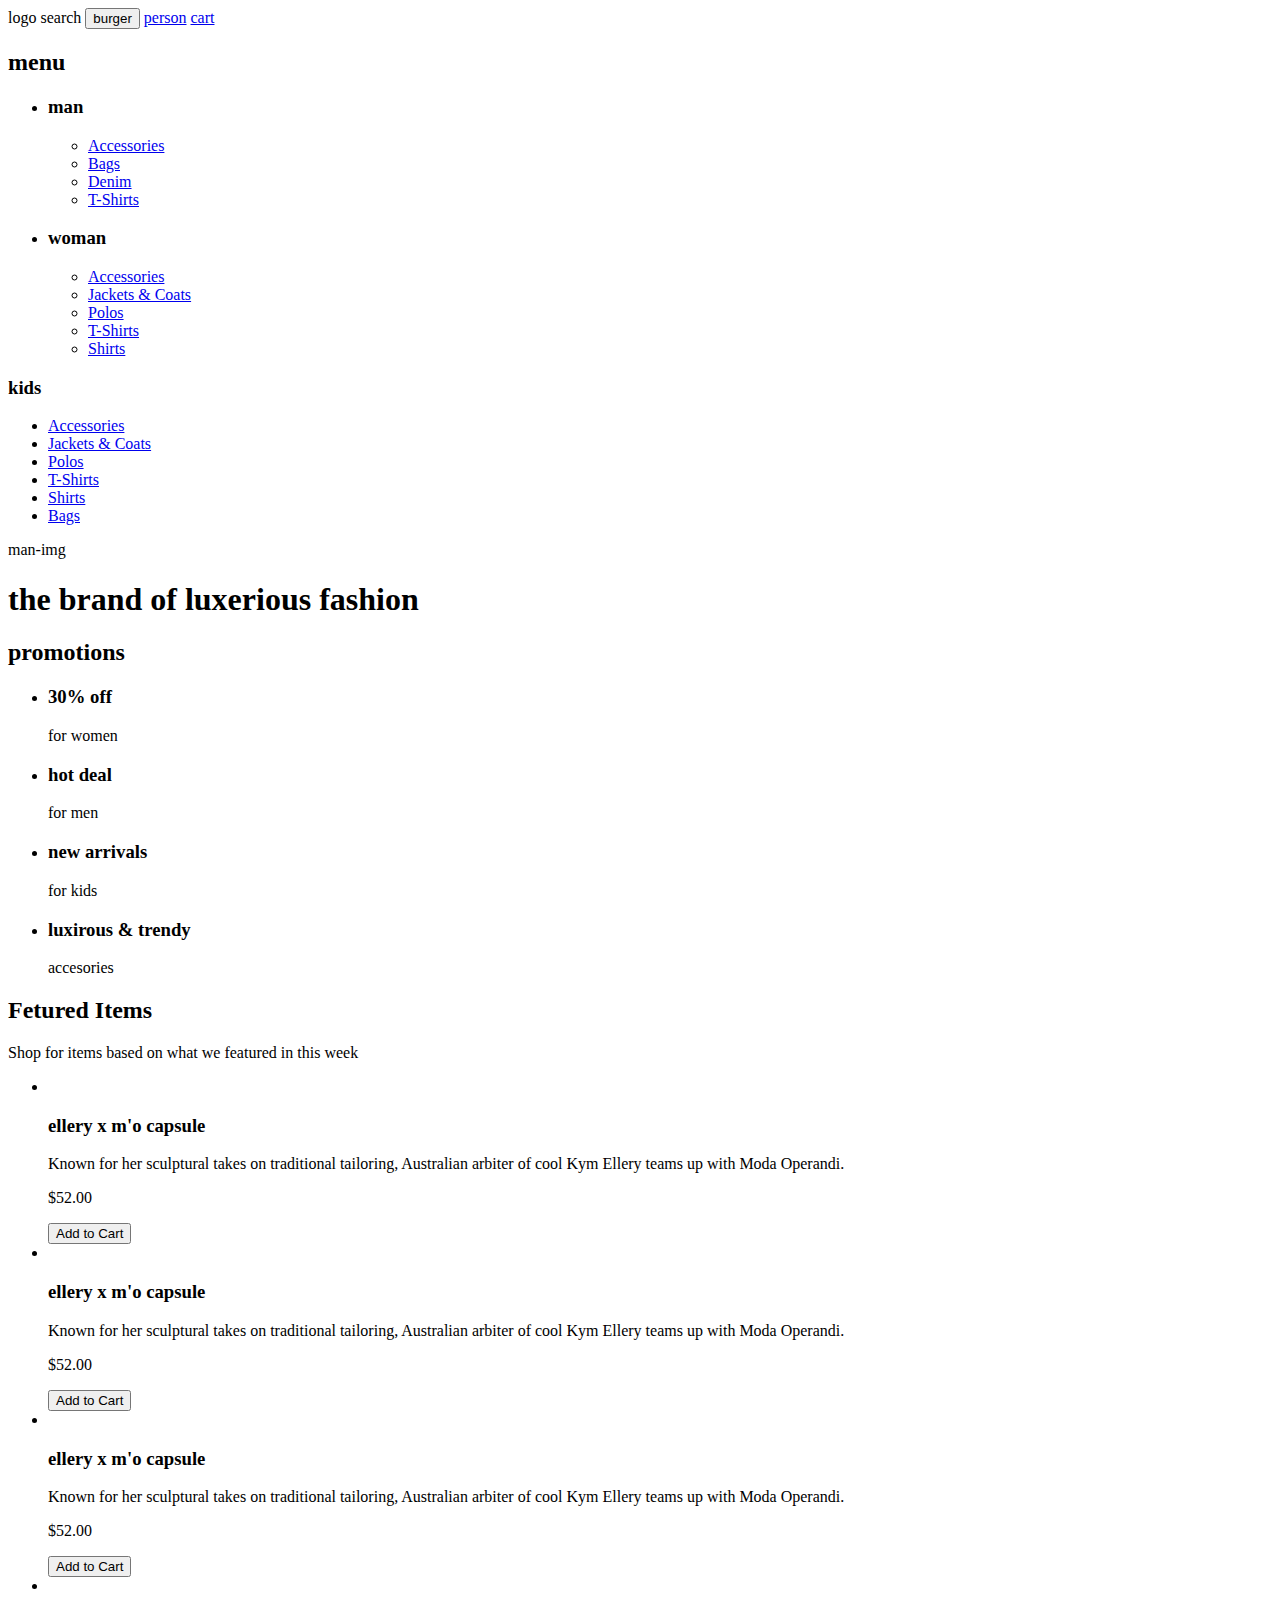
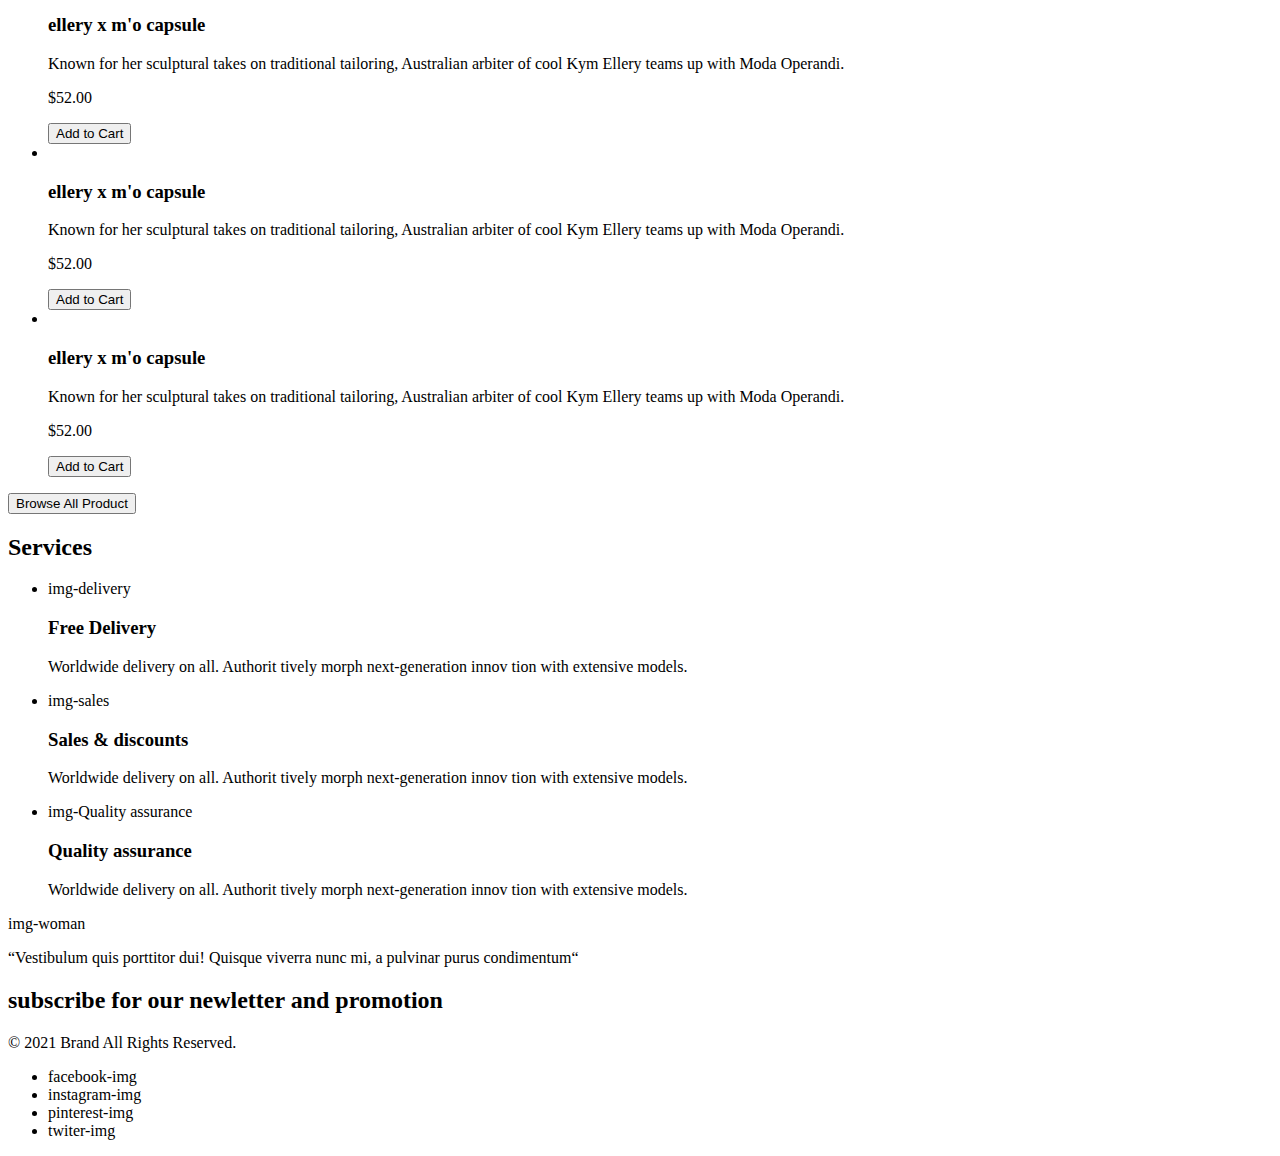
==== index.html @ 3aafb35b "добавили разметку" ====
<!DOCTYPE html>
<html lang="en">

<head>
    <meta charset="UTF-8">
    <meta http-equiv="X-UA-Compatible" content="IE=edge">
    <meta name="viewport" content="width=device-width, initial-scale=1.0">
    <title>Document</title>
</head>

<body>
    <header>
        logo
        search
        <button type="button">burger</button>
        <a href="#">person</a>
        <a href="#">cart</a>
        <nav>
            <h2>menu</h2>
            <ul>
                <li>
                    <h3>man</h3>
                    <ul>
                        <li><a href="#">Accessories</a></li>
                        <li><a href="#">Bags</a></li>
                        <li><a href="#">Denim</a></li>
                        <li><a href="#">T-Shirts</a></li>
                    </ul>
                </li>
                <li>
                    <h3>woman</h3>
                    <ul>
                        <li><a href="#">Accessories</a></li>
                        <li><a href="#">Jackets & Coats</a></li>
                        <li><a href="#">Polos</a></li>
                        <li><a href="#">T-Shirts</a></li>
                        <li><a href="#">Shirts</a></li>
                    </ul>
                </li>
            </ul>
            <li>
                <h3>kids</h3>
                <ul>
                    <li><a href="#">Accessories</a></li>
                    <li><a href="#">Jackets & Coats</a></li>
                    <li><a href="#">Polos</a></li>
                    <li><a href="#">T-Shirts</a></li>
                    <li><a href="#">Shirts</a></li>
                    <li><a href="#">Bags</a></li>
                </ul>
            </li>
        </nav>
    </header>
    <main>
        <section>
            man-img
            <h1>the brand of luxerious fashion</h1>
        </section>
        <section>
            <h2>promotions</h2>
            <ul>
                <li>
                    <h3>30% off</h3>
                    <p>for women</p>
                </li>
                <li>
                    <h3>hot deal</h3>
                    <p>for men</p>
                </li>
                <li>
                    <h3>new arrivals</h3>
                    <p>for kids</p>
                </li>
                <li>
                    <h3>luxirous & trendy</h3>
                    <p>accesories</p>
                </li>
            </ul>
        </section>
        <section>
            <h2>Fetured Items</h2>
            <p>Shop for items based on what we featured in this week</p>
            <ul>
                <li>
                    <img src="" alt="">
                    <h3>ellery x m'o capsule</h3>
                    <p>Known for her sculptural takes on traditional tailoring, Australian arbiter of cool Kym Ellery
                        teams up with Moda Operandi.</p>
                    <p>$52.00</p>
                    <button type="button">Add to Cart</button>
                </li>
                <li>
                    <img src="" alt="">
                    <h3>ellery x m'o capsule</h3>
                    <p>Known for her sculptural takes on traditional tailoring, Australian arbiter of cool Kym Ellery
                        teams up with Moda Operandi.</p>
                    <p>$52.00</p>
                    <button type="button">Add to Cart</button>
                </li>
                <li>
                    <img src="" alt="">
                    <h3>ellery x m'o capsule</h3>
                    <p>Known for her sculptural takes on traditional tailoring, Australian arbiter of cool Kym Ellery
                        teams up with Moda Operandi.</p>
                    <p>$52.00</p>
                    <button type="button">Add to Cart</button>
                </li>
                <li>
                    <img src="" alt="">
                    <h3>ellery x m'o capsule</h3>
                    <p>Known for her sculptural takes on traditional tailoring, Australian arbiter of cool Kym Ellery
                        teams up with Moda Operandi.</p>
                    <p>$52.00</p>
                    <button type="button">Add to Cart</button>
                </li>
                <li>
                    <img src="" alt="">
                    <h3>ellery x m'o capsule</h3>
                    <p>Known for her sculptural takes on traditional tailoring, Australian arbiter of cool Kym Ellery
                        teams up with Moda Operandi.</p>
                    <p>$52.00</p>
                    <button type="button">Add to Cart</button>
                </li>
                <li>
                    <img src="" alt="">
                    <h3>ellery x m'o capsule</h3>
                    <p>Known for her sculptural takes on traditional tailoring, Australian arbiter of cool Kym Ellery
                        teams up with Moda Operandi.</p>
                    <p>$52.00</p>
                    <button type="button">Add to Cart</button>
                </li>
            </ul>
            <button type="button">Browse All Product</button>
        </section>
        <section>
            <h2>Services</h2>
            <ul>
                <li>
                    img-delivery
                    <h3>Free Delivery</h3>
                    <p>Worldwide delivery on all. Authorit tively morph next-generation innov tion with extensive
                        models.</p>
                </li>
                <li>
                    img-sales
                    <h3>Sales & discounts</h3>
                    <p>Worldwide delivery on all. Authorit tively morph next-generation innov tion with extensive
                        models.</p>
                </li>
                <li>
                    img-Quality assurance
                    <h3>Quality assurance</h3>
                    <p>Worldwide delivery on all. Authorit tively morph next-generation innov tion with extensive
                        models.</p>
                </li>
            </ul>
        </section>
    </main>
    <footer>
        img-woman
        <p>“Vestibulum quis porttitor dui! Quisque viverra nunc mi, a pulvinar purus condimentum“</p>
        <h2>subscribe for our newletter and promotion</h2>
        <p>© 2021 Brand All Rights Reserved.</p>
        <ul>
            <li><a href="#"></a>facebook-img</li>
            <li><a href="#"></a>instagram-img</li>
            <li><a href="#"></a>pinterest-img</li>
            <li><a href="#"></a>twiter-img</li>
        </ul>
    </footer>
</body>

</html>
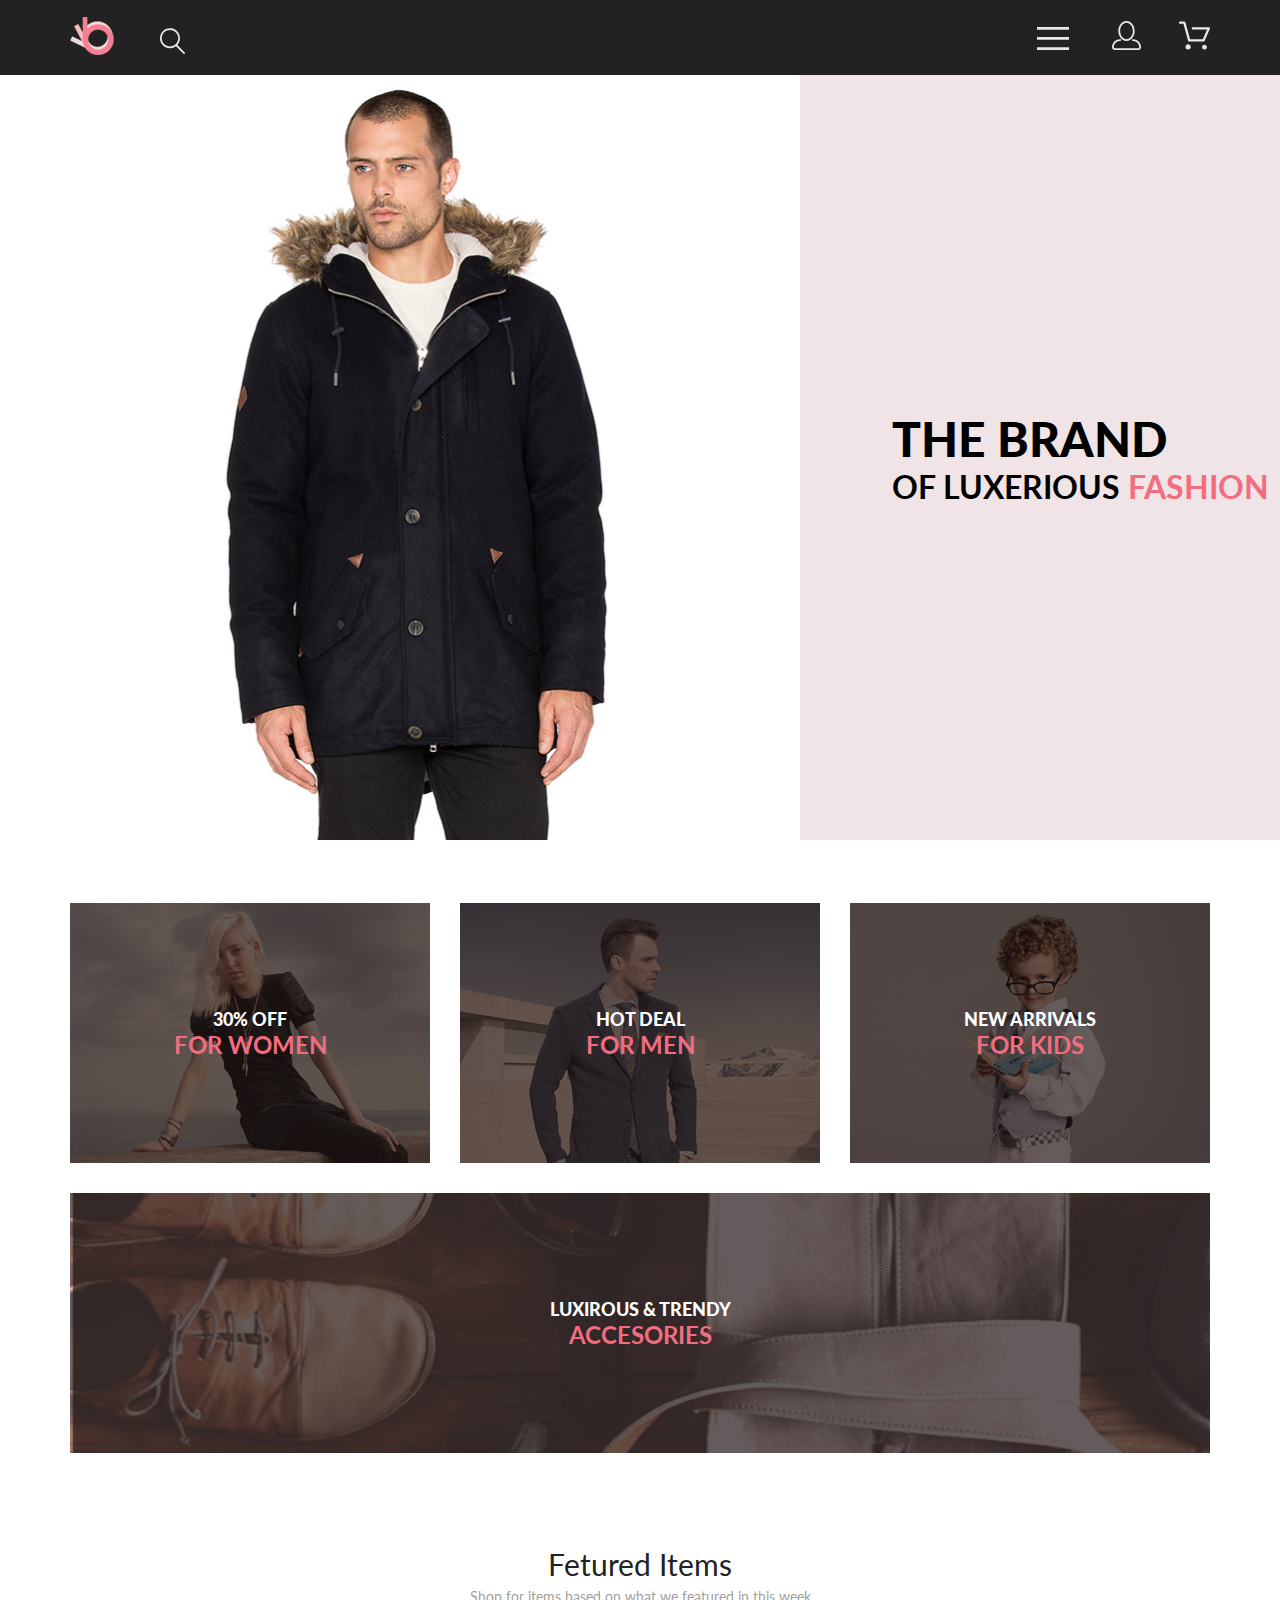
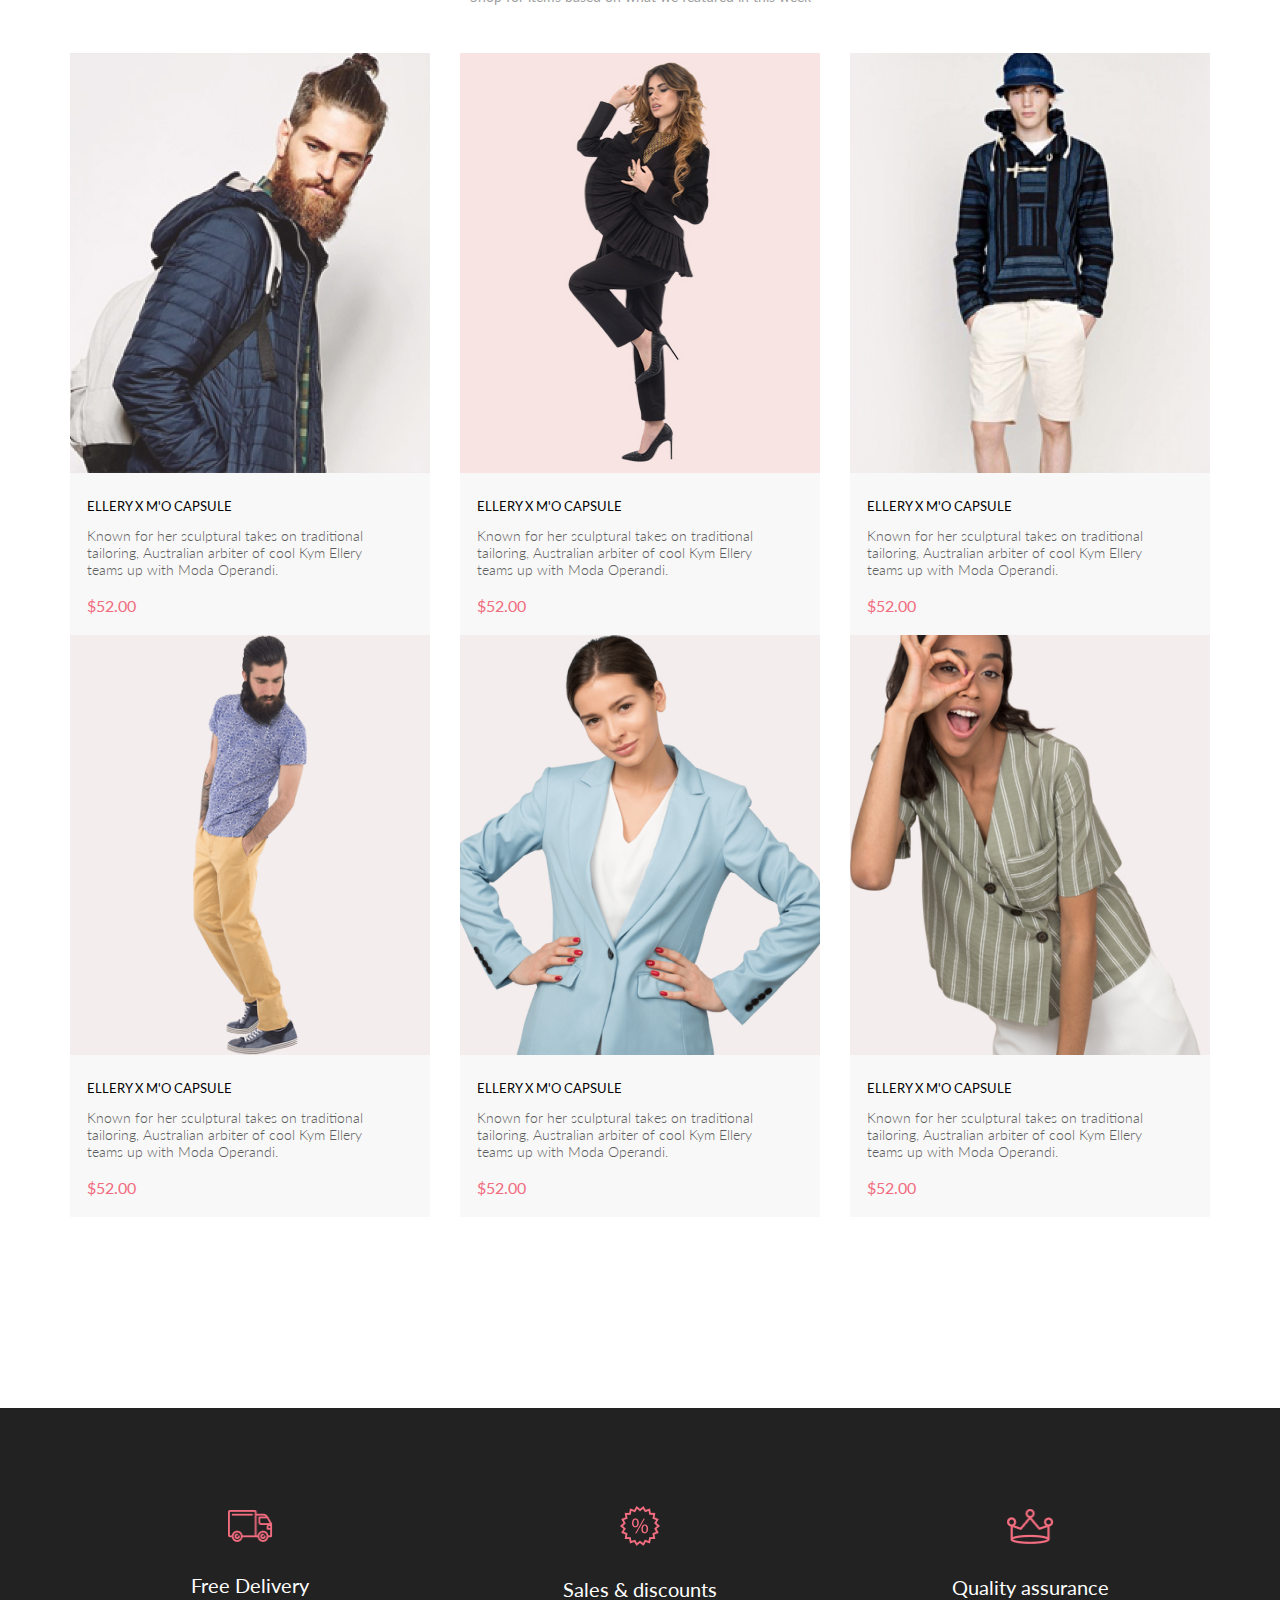
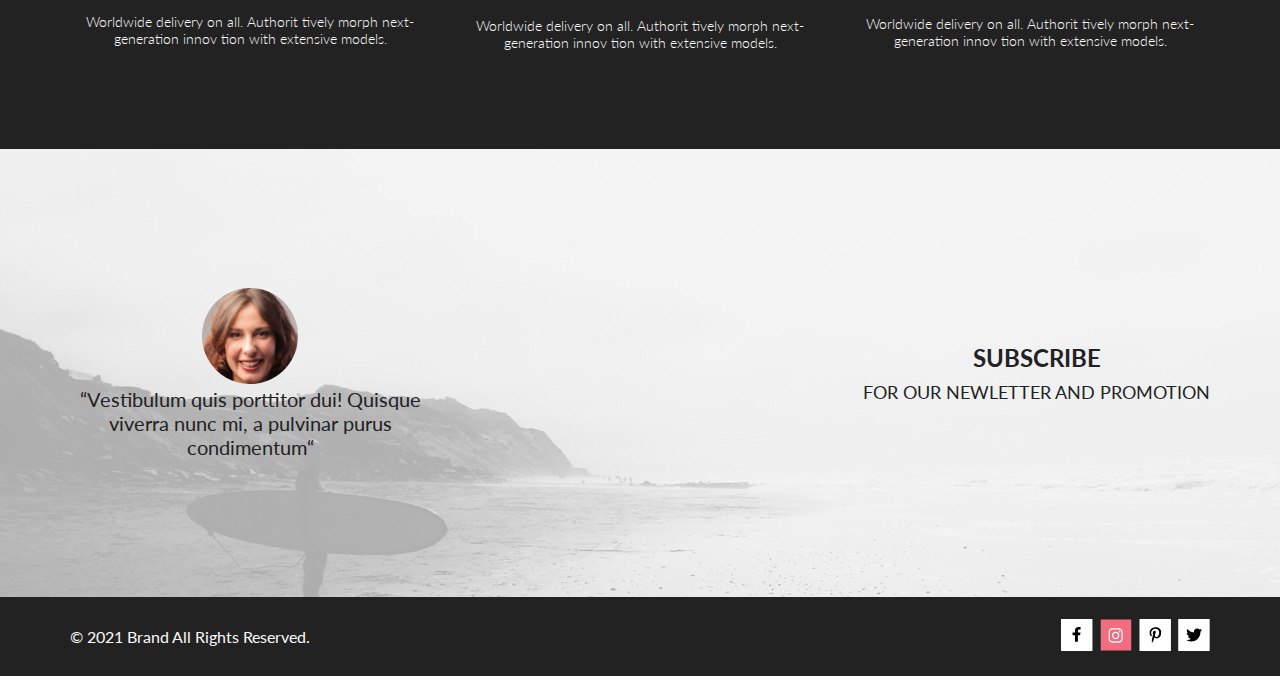
==== commit 4ed89f80: "add lesson-2" ====
--- a/index.html
+++ b/index.html
@@ -5,26 +5,39 @@
     <meta charset="UTF-8">
     <meta http-equiv="X-UA-Compatible" content="IE=edge">
     <meta name="viewport" content="width=device-width, initial-scale=1.0">
-    <title>Document</title>
+    <link rel="stylesheet" href="./css/reset.css">
+    <link rel="stylesheet" href="./css/style.css">
+    <link rel="preconnect" href="https://fonts.gstatic.com">
+    <link href="https://fonts.googleapis.com/css2?family=Lato:ital,wght@0,300;0,400;0,700;0,900;1,400&display=swap"
+        rel="stylesheet">
+    <title>Shop</title>
 </head>
 
 <body>
-    <header>
-        logo
-        search
-        <button type="button">burger</button>
-        <a href="#">person</a>
-        <a href="#">cart</a>
-        <nav>
-            <h2>menu</h2>
-            <ul>
-                <li>
-                    <h3>man</h3>
-                    <ul>
-                        <li><a href="#">Accessories</a></li>
-                        <li><a href="#">Bags</a></li>
-                        <li><a href="#">Denim</a></li>
-                        <li><a href="#">T-Shirts</a></li>
+    <header class="header">
+        <div class="container header__container">
+            <div>
+                <img class="header__logo" src="./img/logo.svg" alt="logo" width="44" height="38">
+                <img src="./img/loupe.svg" alt="loupe" width="26" height="27">
+            </div>
+            <div>
+                <button type="button" class="header__button">
+                    <img src="./img/burger.svg" alt="burger" width="32" height="23">
+                </button>
+                <a class="header__link" href="#"><img src="./img/person.svg" alt="person" width="29" height="29"></a>
+                <a href="#"><img src="./img/cart.svg" alt="cart" width="32" height="29"></a>
+            </div>
+        </div>
+        <nav class="header__navigation">
+            <h2 class="header__title">menu</h2>
+            <ul class="header__navigation-list">
+                <li class="header__navigation-item">
+                    <a class="header__sub-title" href="#">man</a>
+                    <ul class="header__sub-navigation-list">
+                        <li><a href="#" class="header__sub-navigation-link">Accessories</a></li>
+                        <li><a href="#" class="header__sub-navigation-link">Bags</a></li>
+                        <li><a href="#" class="header__sub-navigation-link">Denim</a></li>
+                        <li><a href="#" class="header__sub-navigation-link">T-Shirts</a></li>
                     </ul>
                 </li>
                 <li>
@@ -52,121 +65,153 @@
         </nav>
     </header>
     <main>
-        <section>
-            man-img
-            <h1>the brand of luxerious fashion</h1>
-        </section>
-        <section>
-            <h2>promotions</h2>
-            <ul>
-                <li>
-                    <h3>30% off</h3>
-                    <p>for women</p>
-                </li>
-                <li>
-                    <h3>hot deal</h3>
-                    <p>for men</p>
-                </li>
-                <li>
-                    <h3>new arrivals</h3>
-                    <p>for kids</p>
-                </li>
-                <li>
-                    <h3>luxirous & trendy</h3>
-                    <p>accesories</p>
-                </li>
-            </ul>
-        </section>
-        <section>
-            <h2>Fetured Items</h2>
-            <p>Shop for items based on what we featured in this week</p>
-            <ul>
-                <li>
-                    <img src="" alt="">
-                    <h3>ellery x m'o capsule</h3>
-                    <p>Known for her sculptural takes on traditional tailoring, Australian arbiter of cool Kym Ellery
-                        teams up with Moda Operandi.</p>
-                    <p>$52.00</p>
-                    <button type="button">Add to Cart</button>
-                </li>
-                <li>
-                    <img src="" alt="">
-                    <h3>ellery x m'o capsule</h3>
-                    <p>Known for her sculptural takes on traditional tailoring, Australian arbiter of cool Kym Ellery
-                        teams up with Moda Operandi.</p>
-                    <p>$52.00</p>
-                    <button type="button">Add to Cart</button>
-                </li>
-                <li>
-                    <img src="" alt="">
-                    <h3>ellery x m'o capsule</h3>
-                    <p>Known for her sculptural takes on traditional tailoring, Australian arbiter of cool Kym Ellery
-                        teams up with Moda Operandi.</p>
-                    <p>$52.00</p>
-                    <button type="button">Add to Cart</button>
-                </li>
-                <li>
-                    <img src="" alt="">
-                    <h3>ellery x m'o capsule</h3>
-                    <p>Known for her sculptural takes on traditional tailoring, Australian arbiter of cool Kym Ellery
-                        teams up with Moda Operandi.</p>
-                    <p>$52.00</p>
-                    <button type="button">Add to Cart</button>
-                </li>
-                <li>
-                    <img src="" alt="">
-                    <h3>ellery x m'o capsule</h3>
-                    <p>Known for her sculptural takes on traditional tailoring, Australian arbiter of cool Kym Ellery
-                        teams up with Moda Operandi.</p>
-                    <p>$52.00</p>
-                    <button type="button">Add to Cart</button>
-                </li>
-                <li>
-                    <img src="" alt="">
-                    <h3>ellery x m'o capsule</h3>
-                    <p>Known for her sculptural takes on traditional tailoring, Australian arbiter of cool Kym Ellery
-                        teams up with Moda Operandi.</p>
-                    <p>$52.00</p>
-                    <button type="button">Add to Cart</button>
-                </li>
-            </ul>
-            <button type="button">Browse All Product</button>
-        </section>
-        <section>
-            <h2>Services</h2>
-            <ul>
-                <li>
-                    img-delivery
-                    <h3>Free Delivery</h3>
-                    <p>Worldwide delivery on all. Authorit tively morph next-generation innov tion with extensive
+        <section class="brand">
+            <img class="brand__img" src="./img/man.jpg" alt="man" width="800" height="765">
+            <div class="brand__title-container">
+                <h1 class="brand__title">the brand <span class="brand__sub-title">of luxerious <span
+                            class="brand__pink-sub-title">fashion</span><span></h1>
+            </div>
+        </section>
+        <section class="promotions container">
+            <h2 class="visually-hidden">promotions</h2>
+            <ul class="promotions__list">
+                <li class="promotions__item promotions__item--women">
+                    <h3 class="promotions__title">30% off</h3>
+                    <p class="promotions__text">for women</p>
+                </li>
+                <li class="promotions__item promotions__item--men">
+                    <h3 class="promotions__title">hot deal</h3>
+                    <p class="promotions__text">for men</p>
+                </li>
+                <li class="promotions__item promotions__item--kids">
+                    <h3 class="promotions__title">new arrivals</h3>
+                    <p class="promotions__text">for kids</p>
+                </li>
+                <li class="promotions__item promotions__item--accesories">
+                    <h3 class="promotions__title">luxirous & trendy</h3>
+                    <p class="promotions__text">accesories</p>
+                </li>
+            </ul>
+        </section>
+        <section class="products container">
+            <h2 class="products__title">Fetured Items</h2>
+            <p class="products__text">Shop for items based on what we featured in this week</p>
+            <ul class="products__list">
+                <li class="products__item product">
+                    <img class="product__img" src="./img/goods-man.jpg" alt="man" width="360" height="420">
+                    <div class="product__discription">
+                        <h3 class="product__title">ellery x m'o capsule</h3>
+                        <p class="product__text">Known for her sculptural takes on traditional tailoring, Australian
+                            arbiter of cool Kym Ellery teams up with Moda Operandi.</p>
+                        <p class="product__price">$52.00</p>
+                        <button type="button" class="product__button">Add to Cart</button>
+                    </div>
+                </li>
+                <li class="products__item product">
+                    <img class="product__img" src="./img/goods-woman.jpg" alt="woman" width="360" height="420">
+                    <div class="product__discription">
+                        <h3 class="product__title">ellery x m'o capsule</h3>
+                        <p class="product__text">Known for her sculptural takes on traditional tailoring, Australian
+                            arbiter of cool Kym Ellery teams up with Moda Operandi.</p>
+                        <p class="product__price">$52.00</p>
+                        <button type="button" class="product__button">Add to Cart</button>
+                    </div>
+                </li>
+                <li class="products__item product">
+                    <img class="product__img" src="./img/goods-hat.jpg" alt="hat" width="360" height="420">
+                    <div class="product__discription">
+                        <h3 class="product__title">ellery x m'o capsule</h3>
+                        <p class="product__text">Known for her sculptural takes on traditional tailoring, Australian
+                            arbiter of cool Kym Ellery teams up with Moda Operandi.</p>
+                        <p class="product__price">$52.00</p>
+                        <button type="button" class="product__button">Add to Cart</button>
+                    </div>
+                </li>
+                <li class="products__item product">
+                    <img class="product__img" src="./img/goods-pants.jpg" alt="pants" width="360" height="420">
+                    <div class="product__discription">
+                        <h3 class="product__title">ellery x m'o capsule</h3>
+                        <p class="product__text">Known for her sculptural takes on traditional tailoring, Australian
+                            arbiter of cool Kym Ellery teams up with Moda Operandi.</p>
+                        <p class="product__price">$52.00</p>
+                        <button type="button" class="product__button">Add to Cart</button>
+                    </div>
+                </li>
+                <li class="products__item product">
+                    <img class="product__img" src="./img/goods-blazer.jpg" alt="blazer" width="360" height="420">
+                    <div class="product__discription">
+                        <h3 class="product__title">ellery x m'o capsule</h3>
+                        <p class="product__text">Known for her sculptural takes on traditional tailoring, Australian
+                            arbiter of cool Kym Ellery teams up with Moda Operandi.</p>
+                        <p class="product__price">$52.00</p>
+                        <button type="button" class="product__button">Add to Cart</button>
+                    </div>
+                </li>
+                <li class="products__item product">
+                    <img class="product__img" src="./img/goods-blouse.jpg" alt="blouse" width="360" height="420">
+                    <div class="product__discription">
+                        <h3 class="product__title">ellery x m'o capsule</h3>
+                        <p class="product__text">Known for her sculptural takes on traditional tailoring, Australian
+                            arbiter of cool Kym Ellery teams up with Moda Operandi.</p>
+                        <p class="product__price">$52.00</p>
+                        <button type="button" class="product__button">Add to Cart</button>
+                    </div>
+                </li>
+            </ul>
+            <button type="button" class="products__button">Browse All Product</button>
+        </section>
+        <section class="advantages">
+            <h2 class="visually-hidden">Services</h2>
+            <ul class="advantages__list container">
+                <li class="advantages__item">
+                    <img src="./img/car.png" alt="car" width="45" height="32">
+                    <h3 class="advantages__title">Free Delivery</h3>
+                    <p class="advantages__text">Worldwide delivery on all. Authorit tively morph next-generation innov
+                        tion with extensive
                         models.</p>
                 </li>
-                <li>
-                    img-sales
-                    <h3>Sales & discounts</h3>
-                    <p>Worldwide delivery on all. Authorit tively morph next-generation innov tion with extensive
+                <li class="advantages__item">
+                    <img src="./img/sales.png" alt="sales" width="40" height="40">
+                    <h3 class="advantages__title">Sales & discounts</h3>
+                    <p class="advantages__text">Worldwide delivery on all. Authorit tively morph next-generation innov
+                        tion with extensive
                         models.</p>
                 </li>
-                <li>
-                    img-Quality assurance
-                    <h3>Quality assurance</h3>
-                    <p>Worldwide delivery on all. Authorit tively morph next-generation innov tion with extensive
+                <li class="advantages__item">
+                    <img src="./img/crown.png" alt="crown" width="47" height="35">
+                    <h3 class="advantages__title">Quality assurance</h3>
+                    <p class="advantages__text">Worldwide delivery on all. Authorit tively morph next-generation innov
+                        tion with extensive
                         models.</p>
                 </li>
             </ul>
         </section>
     </main>
-    <footer>
-        img-woman
-        <p>“Vestibulum quis porttitor dui! Quisque viverra nunc mi, a pulvinar purus condimentum“</p>
-        <h2>subscribe for our newletter and promotion</h2>
-        <p>© 2021 Brand All Rights Reserved.</p>
-        <ul>
-            <li><a href="#"></a>facebook-img</li>
-            <li><a href="#"></a>instagram-img</li>
-            <li><a href="#"></a>pinterest-img</li>
-            <li><a href="#"></a>twiter-img</li>
-        </ul>
+    <footer class="footer">
+        <div class="footer__container">
+            <div class="footer__content container">
+                <div>
+                    <img src="./img/girl.png" alt="girl" width="96" height="96">
+                    <p class="footer__text">“Vestibulum quis porttitor dui! Quisque viverra nunc mi, a pulvinar purus
+                        condimentum“</p>
+                </div>
+                <h2 class="footer__title">subscribe <span class="footer__sub-title">for our newletter and
+                        promotion</span></h2>
+            </div>
+        </div>
+        <div class="footer__menu">
+            <div class="footer__navigation container">
+                <p class="footer__navigation-text">© 2021 Brand All Rights Reserved.</p>
+                <ul class="footer__list">
+                    <li><a href="#"></a><img src="./img/facebook.svg" alt="facebook" width="32" height="32"></li>
+                    <li><a href="#"></a><img class="footer__logo" src="./img/instagram.svg" alt="instagram" width="32"
+                            height="32"></li>
+                    <li><a href="#"></a><img src="./img/pinterast.svg" alt="pinterast" width="32" height="32"></li>
+                    <li><a href="#"></a><img class="footer__twiter" src="./img/twiter.svg" alt="twiter" width="32"
+                            height="32"></li>
+                </ul>
+            </div>
+        </div>
     </footer>
 </body>
 
--- a/css/style.css
+++ b/css/style.css
@@ -0,0 +1,276 @@
+:root {
+    --black-color: #222222;
+    --pink-color:  #F1E4E6;
+    --dark-pink-color: #F16D7F;
+    --white-color: #FFFFFF;
+    --gray-color: #F8F8F8;
+    --light-black-color: #000000;
+    --light-gray-color:  #5D5D5D;
+    --dark-gray-color: #9F9F9F;
+    --dark-black-color: #222224;
+    --dark-white-color: #FBFBFB;
+
+
+}
+
+body {
+    font-family: Lato;
+    font-size: 14px;
+    font-style: normal;
+    font-weight: 300;
+    line-height: 17px;
+}
+.container{
+    width: 1140px;
+    margin: 0 auto;
+}
+
+.visually-hidden {
+    position: absolute;
+    width: 1px;
+    height: 1px;
+    margin: -1px;
+    padding: 0;
+    overflow: hidden;
+    border: 0;
+    clip: rect(0 0 0 0);
+}
+.header{
+    background-color: var(--black-color);
+}
+.header__navigation{
+    display: none;
+}
+.header__container{
+    display: flex;
+    justify-content: space-between;
+    min-height: 75px;
+    align-items: center;
+}
+.header__logo{
+    margin: 0 41px 0 0;
+}
+.header__button{
+    background: transparent;
+    border: none;
+    margin: 0 33px 0 0;
+}
+.header__link{
+    margin: 0 33px 0 0;
+}
+.brand{
+    max-width: 1600px;  
+    display: flex;
+    margin: 0 auto;
+    margin:  0 0 63px;
+}
+.brand__title-container{
+    background: var(--pink-color);
+    flex-grow: 1;
+    padding: 0 0 0 92px;
+    display: flex;
+    align-items: center;
+}
+.brand__title{
+    font-size: 48px;
+    font-weight: 900;
+    line-height: 58px;
+    text-transform: uppercase;
+}
+.brand__sub-title{
+    font-size: 32px;
+    font-weight: 700;
+    line-height: 38px;
+    display: block;
+}
+.brand__pink-sub-title{
+    color: var(--dark-pink-color);
+}
+.promotions__list{
+    display: flex;
+    justify-content: space-between;
+    flex-wrap: wrap;
+    margin: 0 0 63px;
+}
+.promotions__item{
+    width: 360px;
+    min-height: 260px;
+    display: flex;
+    align-items: center;
+    justify-content: center;
+    margin: 0 0 30px;
+    flex-direction: column;
+}
+.promotions__item--women{
+    background-image: url("../img/promotions-woman.jpg");
+    background-size: cover;
+}
+.promotions__item--men{
+    background-image: url("../img/promotions-man.jpg");
+    background-size: cover;
+}
+.promotions__item--kids{
+    background-image: url("../img/promotions-kids.jpg");
+    background-size: cover;
+}
+.promotions__item--accesories{
+    background-image: url("../img/promotions-accesories.jpg");
+    background-size: cover;
+    width: 100%;
+}
+.promotions__title{
+    color: var(--white-color);
+    font-size: 18px;
+    font-weight: 900;
+    line-height: 22px;
+    text-transform: uppercase;
+}
+.promotions__text{
+    color: var(--dark-pink-color);
+    font-size: 24px;
+    font-weight: 700;
+    line-height: 29px;
+    text-transform: uppercase;
+}
+.product__button{
+    display: none;
+}
+.products__title{
+    color: var(--black-color);
+    font-size: 30px;
+    font-weight: 400;
+    line-height: 36px;
+    text-align: center;
+}
+.products__text{
+    color: var(--dark-gray-color);
+    font-size: 14px;
+    font-weight: 400;
+    line-height: 17px;
+    text-align: center;
+    margin: 6px 0 48px 0;
+}
+.products__list{
+    display: flex;
+    justify-content: space-between;
+    flex-wrap: wrap;
+}
+.products__item{
+    width: 360px;
+}
+.product__img{
+    display: block;
+}
+.product__title{
+    color: var(--light-black-color);
+    font-size: 13px;
+    font-weight: 400;
+    line-height: 16px;
+    text-transform: uppercase;
+}
+.product__text{
+    color: var(--light-gray-color);
+    font-size: 14px;
+    font-weight: 300;
+    line-height: 17px;
+    padding: 13px 0 18px 0;
+}
+.product__price{
+    color: var(--dark-pink-color);
+    font-size: 16px;
+    font-weight: 400;
+    line-height: 19px;
+}
+.product__discription{
+    background:  var(--gray-color);
+    padding: 25px 29px 20px 17px;
+}
+.products__button{
+    display: none;
+}
+.advantages{
+    background-color: var(--black-color);
+    margin-top: 191px;
+}
+.advantages__list{
+    display: flex;
+    justify-content: space-between;
+    align-items: center;
+    text-align: center;
+    min-height: 341px;
+}
+.advantages__item{
+    width: 360px;
+}
+.advantages__title{
+    font-size: 20px;
+    font-weight: 400;
+    line-height: 24px;
+    color: var(--white-color);
+    margin: 28px 0 16px 0;
+
+}
+.advantages__text{
+    font-size: 14px;
+    font-weight: 300;
+    line-height: 17px;
+    color: var(--dark-white-color);
+}
+.footer__container{
+background-image: url("../img/photo.png");
+background-size: cover;
+background-repeat: no-repeat;
+}
+.footer__content{
+display: flex;
+justify-content: space-between;
+align-items: center;
+text-align: center;
+min-height: 448px;
+}
+.footer__menu{
+    display: flex;
+    background-color: var(--black-color);
+    justify-content: space-between;
+    min-height:  79px;
+}
+.footer__list{
+    display: flex;
+}
+.footer__navigation {
+    display: flex;
+    justify-content: space-between;
+    align-items: center;
+}
+.footer__text{
+font-size: 20px;
+font-weight: 400;
+line-height: 24px;
+width: 360px;
+color: var(--dark-black-color);
+}
+.footer__title{
+font-size: 24px;
+font-weight: 700;
+line-height: 38px;
+text-transform: uppercase;
+color: var(--dark-black-color);
+}
+.footer__sub-title{
+font-size: 18px;
+font-weight: 400;
+line-height: 30px;
+display: block;
+}
+.footer__navigation-text {
+    font-size: 16px;
+    font-weight: 400;
+    line-height: 19px;
+    color: var(--dark-white-color);
+}
+.footer__logo{
+    padding: 0 7px 0 7px;
+}
+.footer__twiter{
+    padding-left: 7px;
+}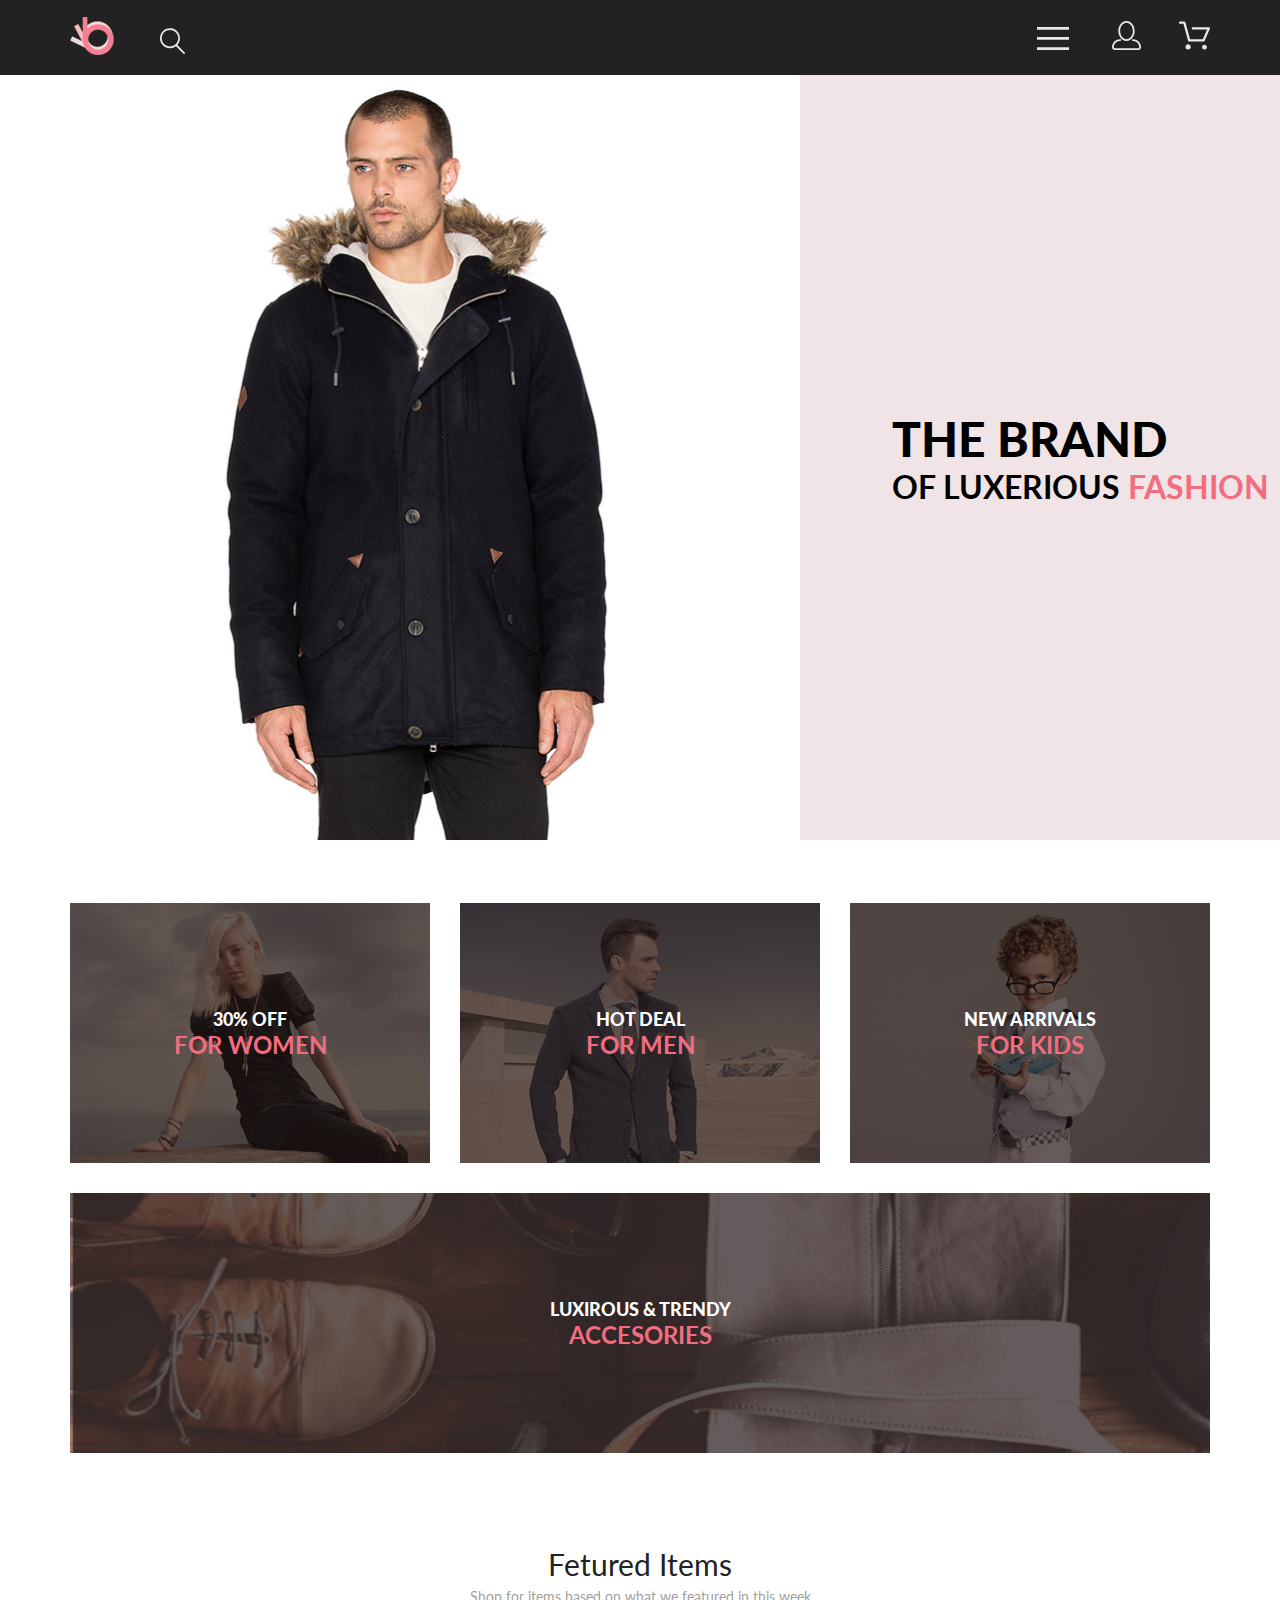
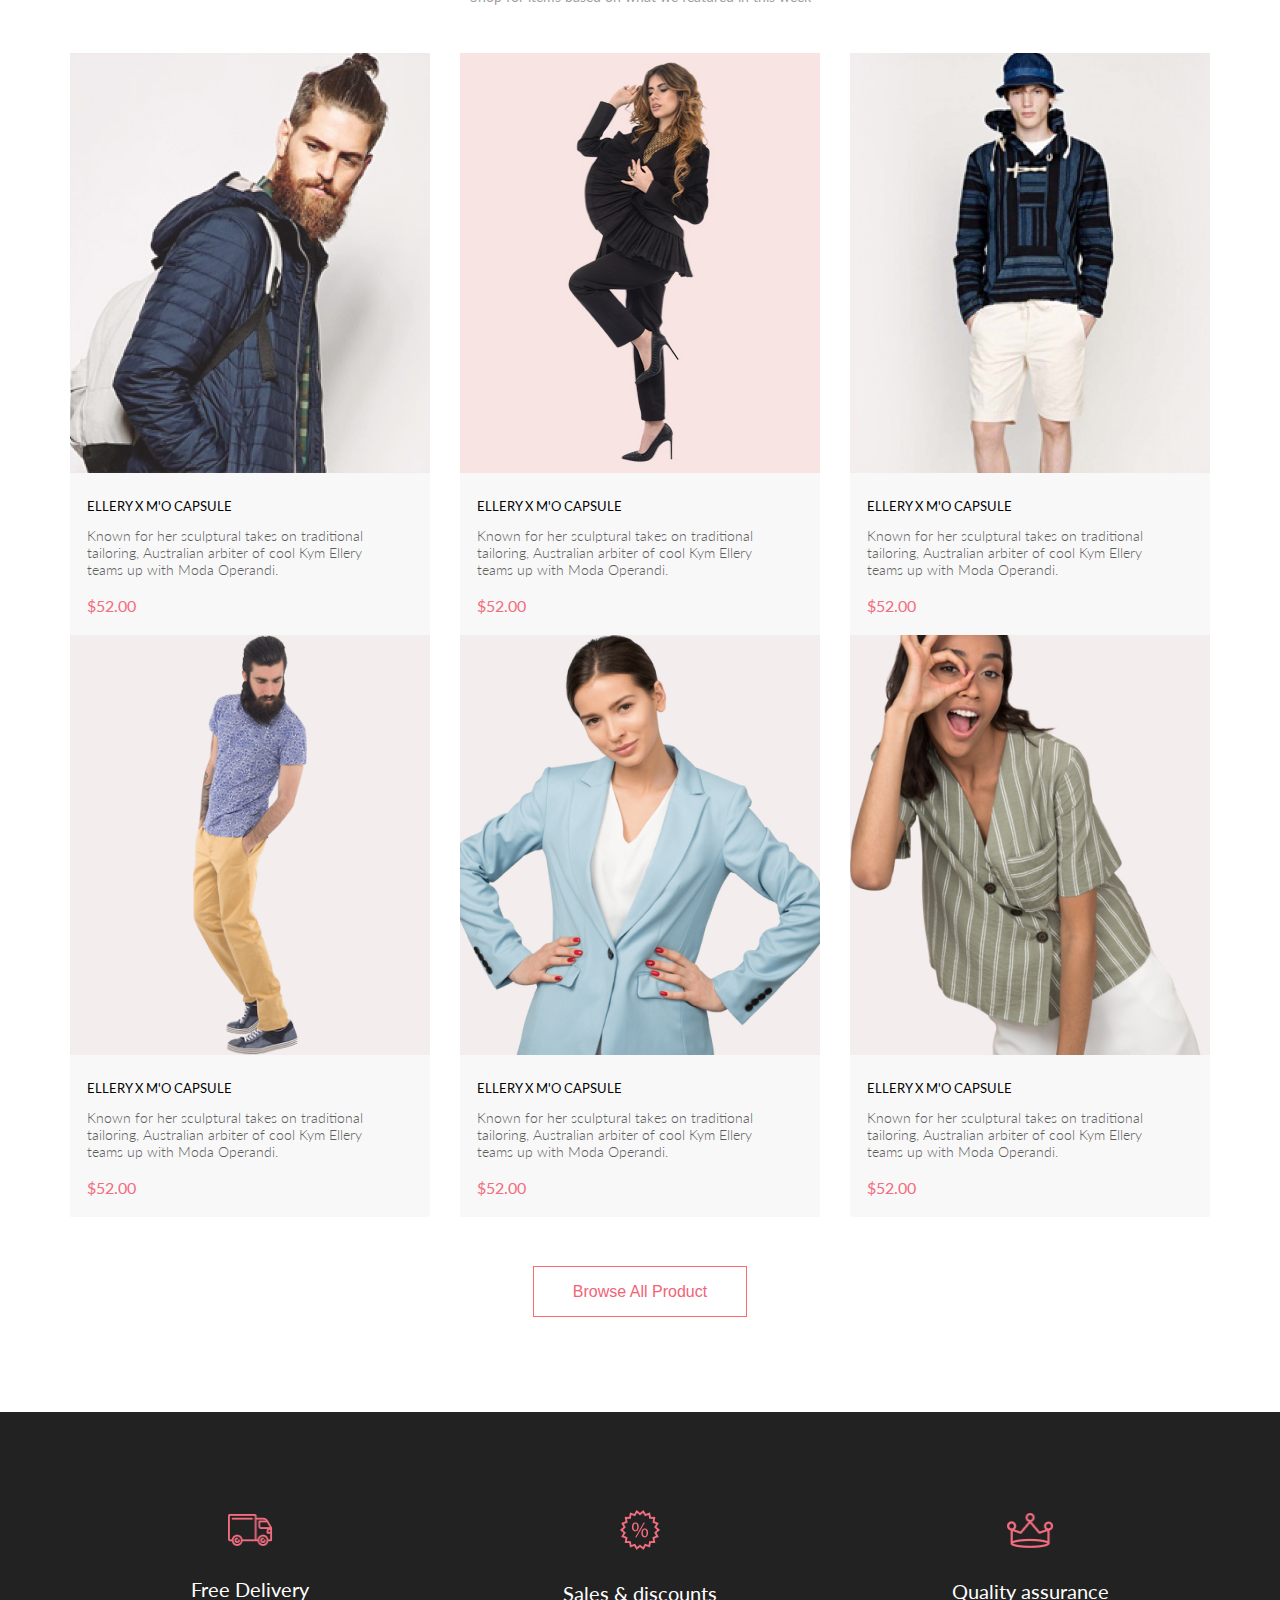
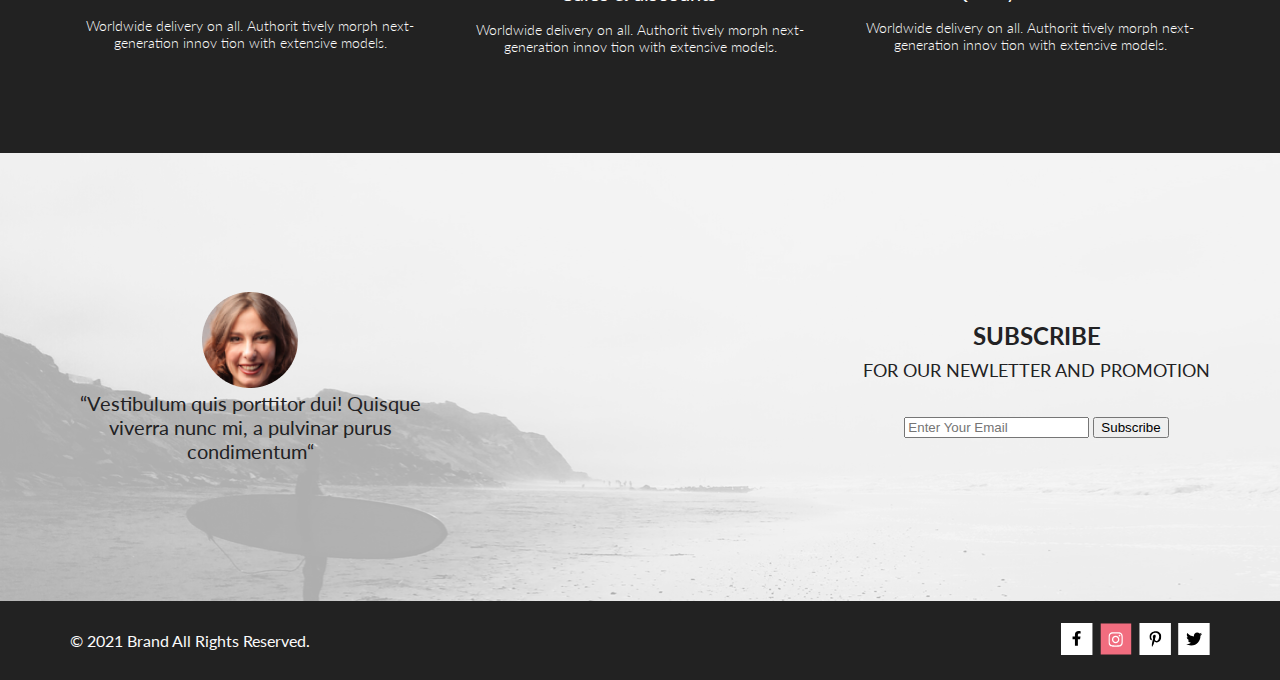
==== commit d056cd19: "добавил страницу регистрации" ====
--- a/index.html
+++ b/index.html
@@ -24,7 +24,8 @@
                 <button type="button" class="header__button">
                     <img src="./img/burger.svg" alt="burger" width="32" height="23">
                 </button>
-                <a class="header__link" href="#"><img src="./img/person.svg" alt="person" width="29" height="29"></a>
+                <a class="header__link" href="./registration.html"><img src="./img/person.svg" alt="person" width="29"
+                        height="29"></a>
                 <a href="#"><img src="./img/cart.svg" alt="cart" width="32" height="29"></a>
             </div>
         </div>
@@ -195,8 +196,17 @@
                     <p class="footer__text">“Vestibulum quis porttitor dui! Quisque viverra nunc mi, a pulvinar purus
                         condimentum“</p>
                 </div>
-                <h2 class="footer__title">subscribe <span class="footer__sub-title">for our newletter and
-                        promotion</span></h2>
+                <div>
+                    <h2 class="footer__title">subscribe <span class="footer__sub-title">for our newletter and
+                            promotion</span></h2>
+                    <form action="#">
+                        <div class="footer__form">
+                            <label for="email"></label>
+                            <input id="email" type="email" placeholder="Enter Your Email" required>
+                            <button type="submit">Subscribe</button>
+                        </div>
+                    </form>
+                </div>
             </div>
         </div>
         <div class="footer__menu">
--- a/css/style.css
+++ b/css/style.css
@@ -9,8 +9,7 @@
     --dark-gray-color: #9F9F9F;
     --dark-black-color: #222224;
     --dark-white-color: #FBFBFB;
-
-
+    --white-pink-color: #F8F3F4;
 }
 
 body {
@@ -20,7 +19,8 @@
     font-weight: 300;
     line-height: 17px;
 }
-.container{
+
+.container {
     width: 1140px;
     margin: 0 auto;
 }
@@ -35,64 +35,77 @@
     border: 0;
     clip: rect(0 0 0 0);
 }
-.header{
+
+.header {
     background-color: var(--black-color);
 }
-.header__navigation{
+
+.header__navigation {
     display: none;
 }
-.header__container{
+
+.header__container {
     display: flex;
     justify-content: space-between;
     min-height: 75px;
     align-items: center;
 }
-.header__logo{
+
+.header__logo {
     margin: 0 41px 0 0;
 }
-.header__button{
+
+.header__button {
     background: transparent;
     border: none;
     margin: 0 33px 0 0;
 }
-.header__link{
+
+.header__link {
     margin: 0 33px 0 0;
 }
-.brand{
+
+.brand {
     max-width: 1600px;  
     display: flex;
     margin: 0 auto;
     margin:  0 0 63px;
 }
-.brand__title-container{
+
+.brand__title-container {
     background: var(--pink-color);
     flex-grow: 1;
     padding: 0 0 0 92px;
     display: flex;
     align-items: center;
 }
-.brand__title{
+
+.brand__title {
     font-size: 48px;
     font-weight: 900;
     line-height: 58px;
     text-transform: uppercase;
 }
-.brand__sub-title{
+
+.brand__sub-title {
     font-size: 32px;
     font-weight: 700;
     line-height: 38px;
     display: block;
 }
-.brand__pink-sub-title{
+
+.brand__pink-sub-title {
     color: var(--dark-pink-color);
 }
-.promotions__list{
+
+.promotions__list {
     display: flex;
     justify-content: space-between;
     flex-wrap: wrap;
     margin: 0 0 63px;
 }
-.promotions__item{
+
+.promotions__item {
     width: 360px;
     min-height: 260px;
     display: flex;
@@ -101,108 +114,141 @@
     margin: 0 0 30px;
     flex-direction: column;
 }
-.promotions__item--women{
+
+.promotions__item--women {
     background-image: url("../img/promotions-woman.jpg");
     background-size: cover;
 }
-.promotions__item--men{
+
+.promotions__item--men {
     background-image: url("../img/promotions-man.jpg");
     background-size: cover;
 }
-.promotions__item--kids{
+
+.promotions__item--kids {
     background-image: url("../img/promotions-kids.jpg");
     background-size: cover;
 }
-.promotions__item--accesories{
+
+.promotions__item--accesories {
     background-image: url("../img/promotions-accesories.jpg");
     background-size: cover;
     width: 100%;
 }
-.promotions__title{
+
+.promotions__title {
     color: var(--white-color);
     font-size: 18px;
     font-weight: 900;
     line-height: 22px;
     text-transform: uppercase;
 }
-.promotions__text{
+
+.promotions__text {
     color: var(--dark-pink-color);
     font-size: 24px;
     font-weight: 700;
     line-height: 29px;
     text-transform: uppercase;
 }
-.product__button{
+.products{
+    display: flex;
+    flex-direction: column;
+}
+
+.product__button {
     display: none;
 }
-.products__title{
+
+.products__title {
     color: var(--black-color);
     font-size: 30px;
     font-weight: 400;
     line-height: 36px;
-    text-align: center;
-}
-.products__text{
+    align-self: center;
+}
+
+.products__text {
     color: var(--dark-gray-color);
     font-size: 14px;
     font-weight: 400;
     line-height: 17px;
-    text-align: center;
+    align-self: center;
     margin: 6px 0 48px 0;
 }
-.products__list{
+
+.products__list {
     display: flex;
     justify-content: space-between;
     flex-wrap: wrap;
 }
-.products__item{
+
+.products__item {
     width: 360px;
 }
-.product__img{
+
+.product__img {
     display: block;
 }
-.product__title{
+
+.product__title {
     color: var(--light-black-color);
     font-size: 13px;
     font-weight: 400;
     line-height: 16px;
     text-transform: uppercase;
 }
-.product__text{
+
+.product__text {
     color: var(--light-gray-color);
     font-size: 14px;
     font-weight: 300;
     line-height: 17px;
     padding: 13px 0 18px 0;
 }
-.product__price{
+
+.product__price {
     color: var(--dark-pink-color);
     font-size: 16px;
     font-weight: 400;
     line-height: 19px;
 }
-.product__discription{
+
+.product__discription {
     background:  var(--gray-color);
     padding: 25px 29px 20px 17px;
 }
-.products__button{
-    display: none;
-}
-.advantages{
+
+.products__button {
+    border: 1px solid #FF6A6A;
+    font-size: 16px;
+    font-weight: 400;
+    line-height: 19px;
+    color: #F26376;
+    background-color: white;
+    padding: 15px 39px;
+    align-self: center;
+    margin-top: 49px;
+}
+
+.advantages {
     background-color: var(--black-color);
-    margin-top: 191px;
-}
-.advantages__list{
+    margin-top: 95px;
+}
+
+.advantages__list {
     display: flex;
     justify-content: space-between;
     align-items: center;
     text-align: center;
     min-height: 341px;
 }
-.advantages__item{
+
+.advantages__item {
     width: 360px;
 }
-.advantages__title{
+
+.advantages__title {
     font-size: 20px;
     font-weight: 400;
     line-height: 24px;
@@ -210,67 +256,117 @@
     margin: 28px 0 16px 0;
 
 }
-.advantages__text{
+
+.advantages__text {
     font-size: 14px;
     font-weight: 300;
     line-height: 17px;
     color: var(--dark-white-color);
 }
-.footer__container{
-background-image: url("../img/photo.png");
-background-size: cover;
-background-repeat: no-repeat;
-}
-.footer__content{
-display: flex;
-justify-content: space-between;
-align-items: center;
-text-align: center;
-min-height: 448px;
-}
-.footer__menu{
+
+.footer__container {
+    background-image: url("../img/photo.png");
+    background-size: cover;
+    background-repeat: no-repeat;
+}
+
+.footer__content {
+    display: flex;
+    justify-content: space-between;
+    align-items: center;
+    text-align: center;
+    min-height: 448px;
+}
+
+.footer__menu {
     display: flex;
     background-color: var(--black-color);
     justify-content: space-between;
     min-height:  79px;
 }
-.footer__list{
-    display: flex;
-}
+
+.footer__list {
+    display: flex;
+}
+
 .footer__navigation {
     display: flex;
     justify-content: space-between;
     align-items: center;
 }
-.footer__text{
-font-size: 20px;
-font-weight: 400;
-line-height: 24px;
-width: 360px;
-color: var(--dark-black-color);
-}
-.footer__title{
-font-size: 24px;
-font-weight: 700;
-line-height: 38px;
-text-transform: uppercase;
-color: var(--dark-black-color);
-}
-.footer__sub-title{
-font-size: 18px;
-font-weight: 400;
-line-height: 30px;
-display: block;
-}
+
+.footer__text {
+    font-size: 20px;
+    font-weight: 400;
+    line-height: 24px;
+    width: 360px;
+    color: var(--dark-black-color);
+}
+
+.footer__title {
+    font-size: 24px;
+    font-weight: 700;
+    line-height: 38px;
+    text-transform: uppercase;
+    color: var(--dark-black-color);
+    padding-bottom: 32px;
+}
+.footer__form{
+    display: block;
+}
+
+.footer__sub-title {
+    font-size: 18px;
+    font-weight: 400;
+    line-height: 30px;
+    display: block;
+}
+
 .footer__navigation-text {
     font-size: 16px;
     font-weight: 400;
     line-height: 19px;
     color: var(--dark-white-color);
 }
-.footer__logo{
+
+.footer__logo {
     padding: 0 7px 0 7px;
 }
-.footer__twiter{
+
+.footer__twiter {
     padding-left: 7px;
-}+}
+textarea{
+    resize: none;
+    width: 150px;
+    height: 100px;
+}
+.main__headline{
+    background-color: var(--white-pink-color);
+}
+.main__title{
+    font-size: 24px;
+    font-weight: 400;
+    line-height: 29px;
+    color: var(--dark-pink-color);
+    text-transform: uppercase;
+    padding: 59px 0 60px;
+}
+.main__content{
+    display: flex;
+    justify-content: space-between;
+    padding-top: 64px;
+}
+.main__content-form{
+    font-size: 24px;
+    font-weight: 300;
+    line-height: 29px;
+    color: var(--light-black-color);
+}
+.main__text{
+    padding: 22px 0 21px;
+}
+.main__title-form{
+    text-transform: uppercase;
+}
+
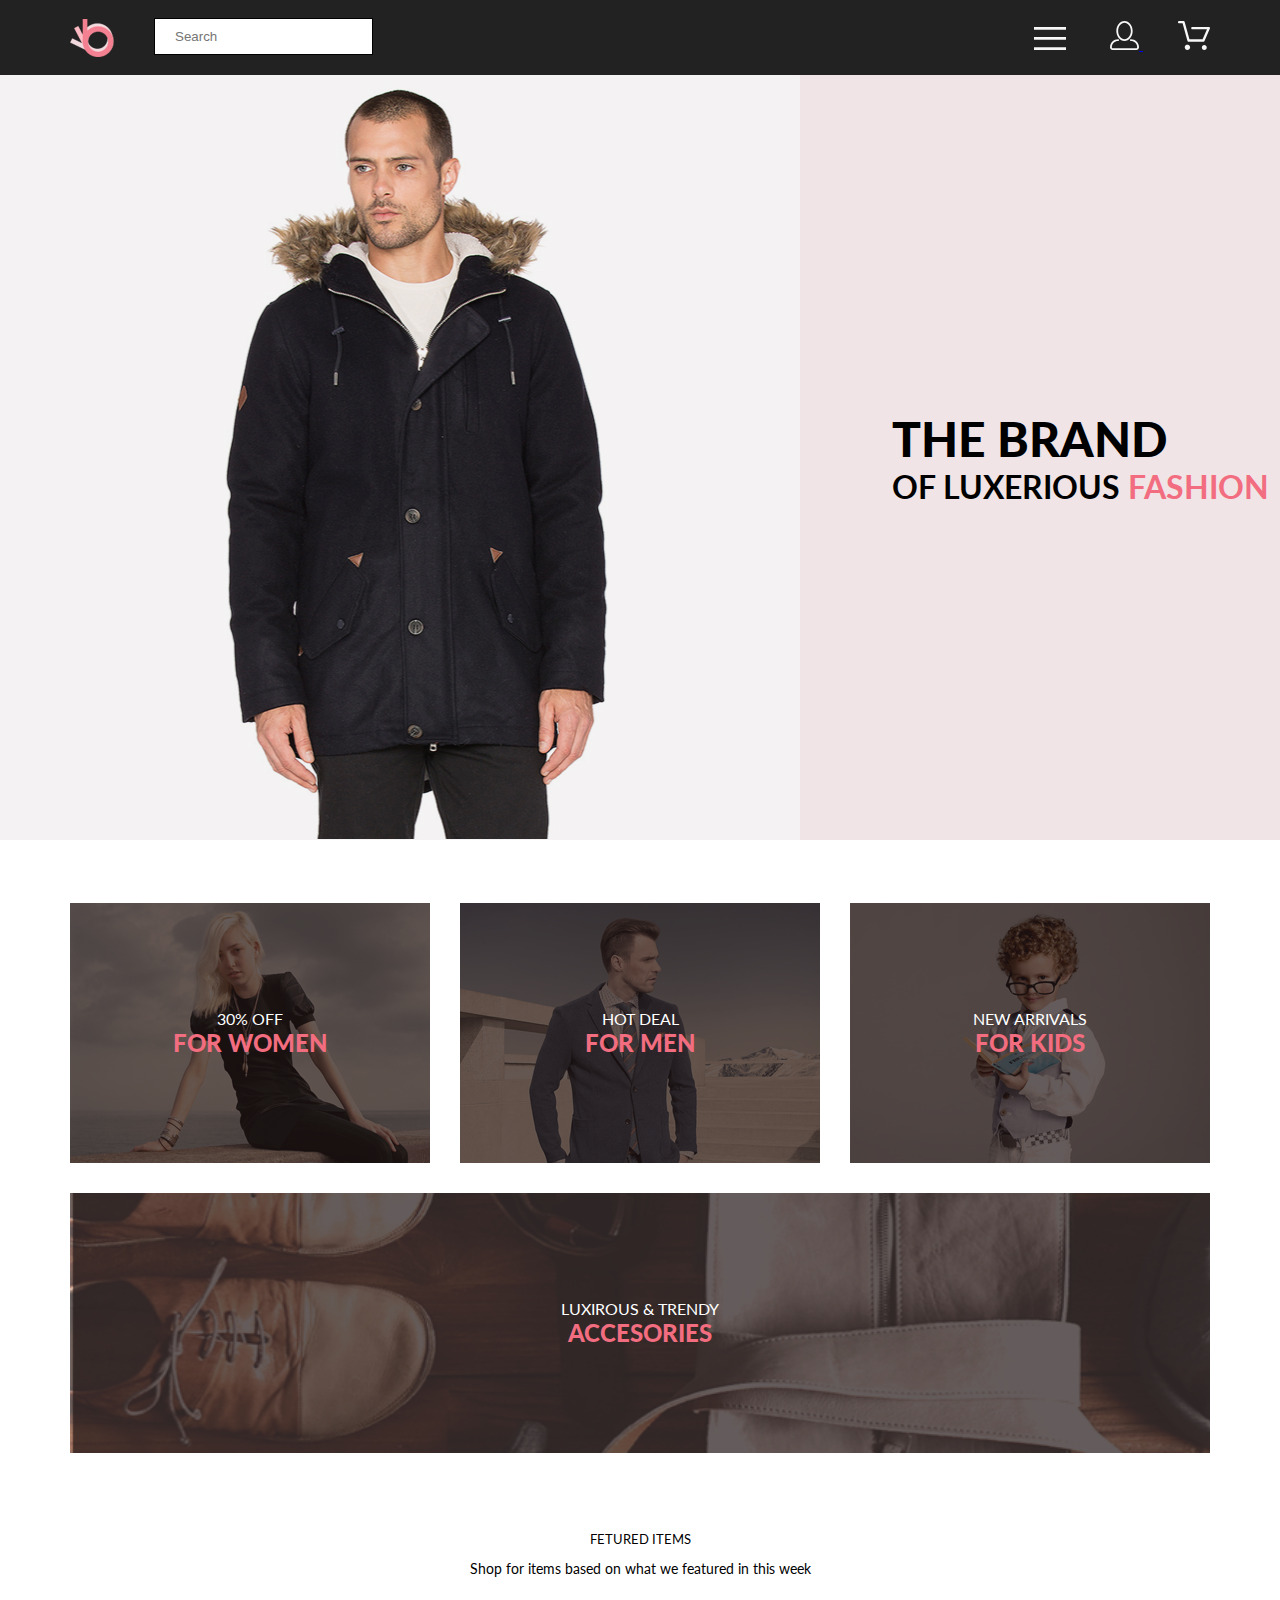
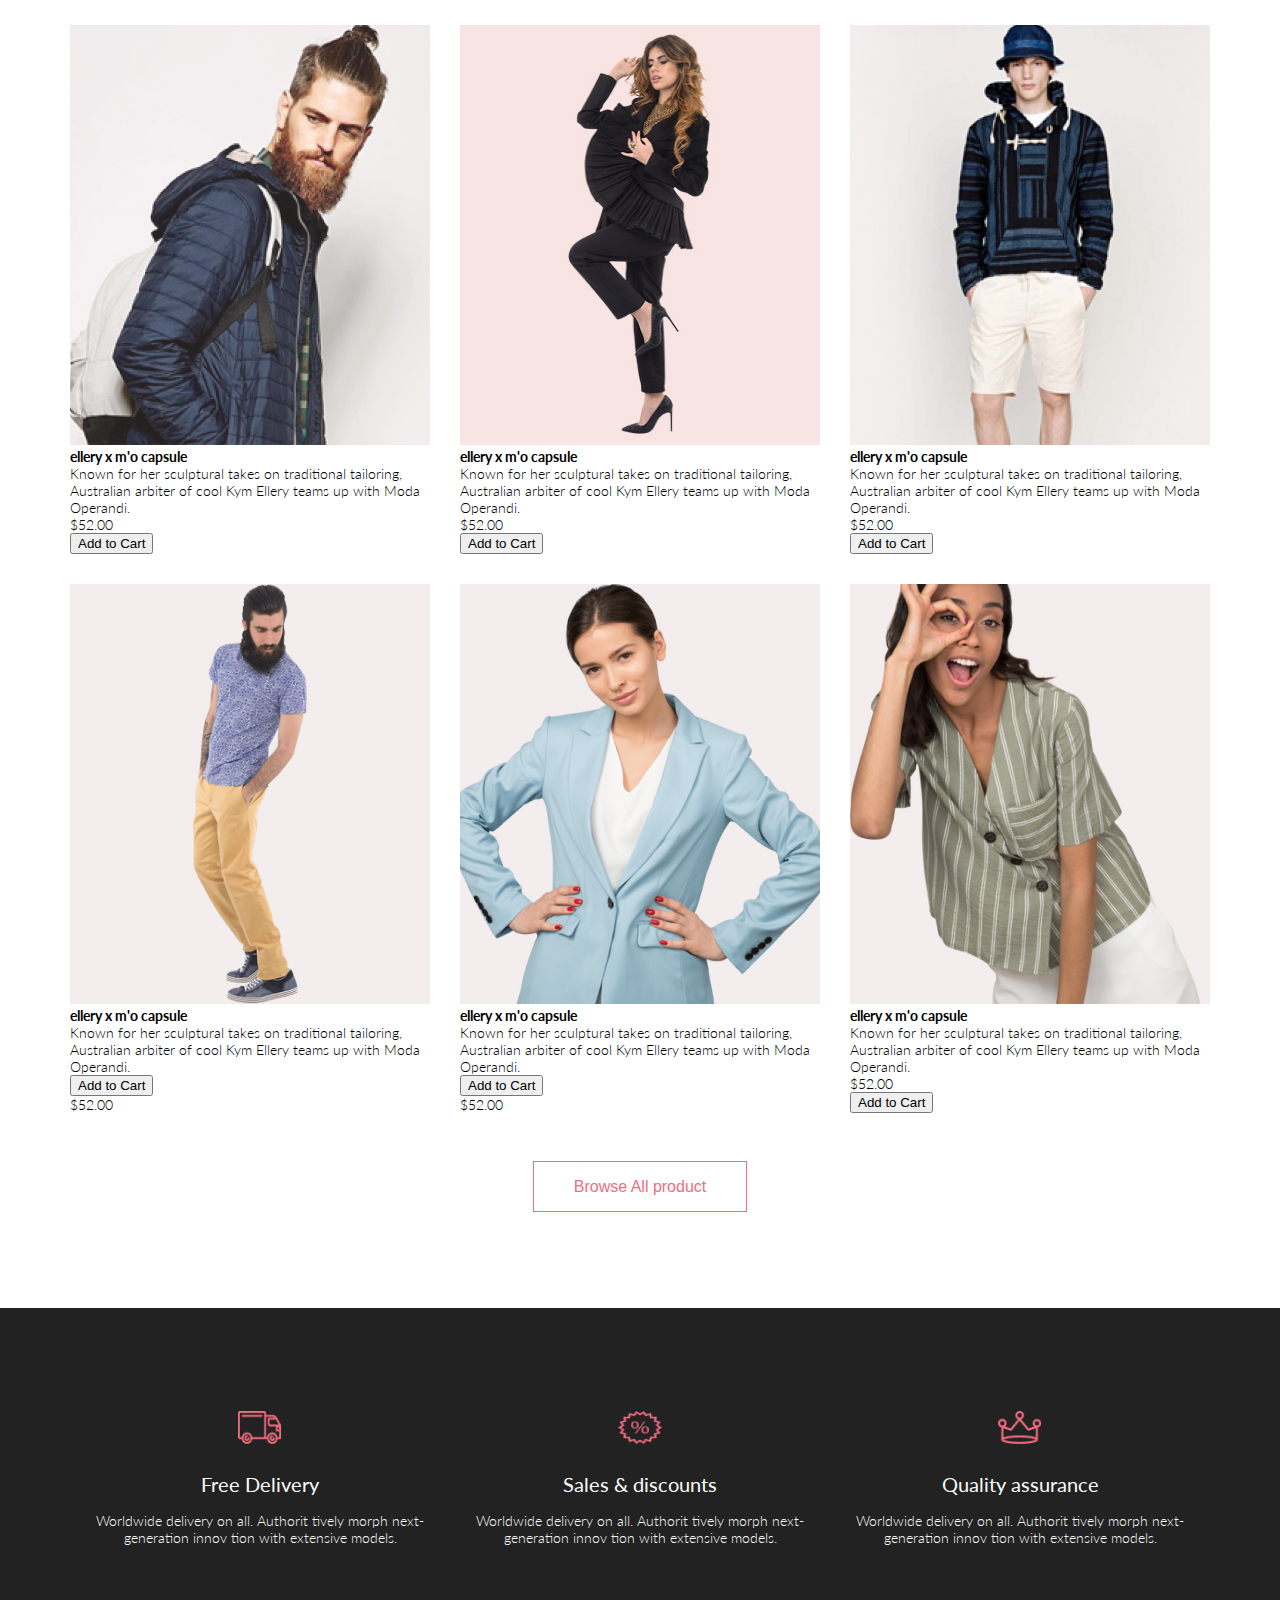
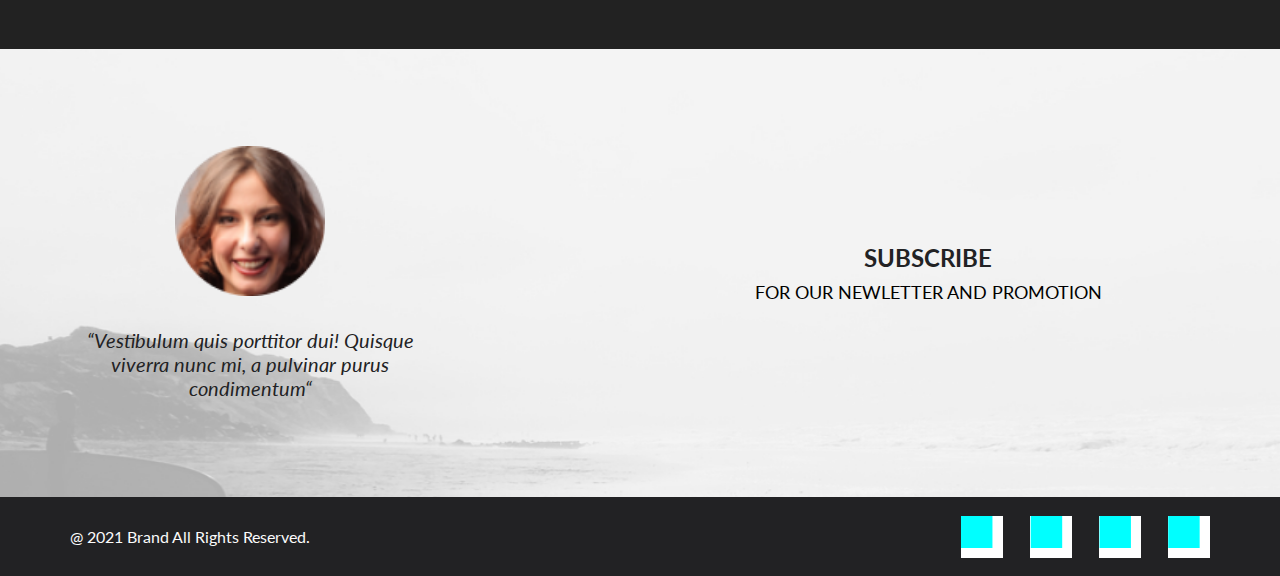
==== commit cfaa6cf2: "сделал 4ый урок" ====
--- a/index.html
+++ b/index.html
@@ -2,227 +2,291 @@
 <html lang="en">
 
 <head>
-    <meta charset="UTF-8">
-    <meta http-equiv="X-UA-Compatible" content="IE=edge">
-    <meta name="viewport" content="width=device-width, initial-scale=1.0">
-    <link rel="stylesheet" href="./css/reset.css">
-    <link rel="stylesheet" href="./css/style.css">
-    <link rel="preconnect" href="https://fonts.gstatic.com">
-    <link href="https://fonts.googleapis.com/css2?family=Lato:ital,wght@0,300;0,400;0,700;0,900;1,400&display=swap"
-        rel="stylesheet">
-    <title>Shop</title>
+  <meta charset="UTF-8">
+  <meta http-equiv="X-UA-Compatible" content="IE=edge">
+  <meta name="viewport" content="width=device-width, initial-scale=1.0">
+  <title>New-shop</title>
+  <link rel="stylesheet" href="./css/style.css">
+  <link rel="preconnect" href="https://fonts.gstatic.com">
+  <link href="https://fonts.googleapis.com/css2?family=Lato:ital,wght@0,300;0,400;0,700;0,900;1,400&display=swap"
+    rel="stylesheet">
 </head>
 
 <body>
-    <header class="header">
-        <div class="container header__container">
-            <div>
-                <img class="header__logo" src="./img/logo.svg" alt="logo" width="44" height="38">
-                <img src="./img/loupe.svg" alt="loupe" width="26" height="27">
-            </div>
-            <div>
-                <button type="button" class="header__button">
-                    <img src="./img/burger.svg" alt="burger" width="32" height="23">
-                </button>
-                <a class="header__link" href="./registration.html"><img src="./img/person.svg" alt="person" width="29"
-                        height="29"></a>
-                <a href="#"><img src="./img/cart.svg" alt="cart" width="32" height="29"></a>
-            </div>
-        </div>
-        <nav class="header__navigation">
-            <h2 class="header__title">menu</h2>
-            <ul class="header__navigation-list">
-                <li class="header__navigation-item">
-                    <a class="header__sub-title" href="#">man</a>
-                    <ul class="header__sub-navigation-list">
-                        <li><a href="#" class="header__sub-navigation-link">Accessories</a></li>
-                        <li><a href="#" class="header__sub-navigation-link">Bags</a></li>
-                        <li><a href="#" class="header__sub-navigation-link">Denim</a></li>
-                        <li><a href="#" class="header__sub-navigation-link">T-Shirts</a></li>
-                    </ul>
-                </li>
-                <li>
-                    <h3>woman</h3>
-                    <ul>
-                        <li><a href="#">Accessories</a></li>
-                        <li><a href="#">Jackets & Coats</a></li>
-                        <li><a href="#">Polos</a></li>
-                        <li><a href="#">T-Shirts</a></li>
-                        <li><a href="#">Shirts</a></li>
-                    </ul>
-                </li>
-            </ul>
-            <li>
-                <h3>kids</h3>
-                <ul>
-                    <li><a href="#">Accessories</a></li>
-                    <li><a href="#">Jackets & Coats</a></li>
-                    <li><a href="#">Polos</a></li>
-                    <li><a href="#">T-Shirts</a></li>
-                    <li><a href="#">Shirts</a></li>
-                    <li><a href="#">Bags</a></li>
-                </ul>
-            </li>
-        </nav>
-    </header>
-    <main>
-        <section class="brand">
-            <img class="brand__img" src="./img/man.jpg" alt="man" width="800" height="765">
-            <div class="brand__title-container">
-                <h1 class="brand__title">the brand <span class="brand__sub-title">of luxerious <span
-                            class="brand__pink-sub-title">fashion</span><span></h1>
-            </div>
-        </section>
-        <section class="promotions container">
-            <h2 class="visually-hidden">promotions</h2>
-            <ul class="promotions__list">
-                <li class="promotions__item promotions__item--women">
-                    <h3 class="promotions__title">30% off</h3>
-                    <p class="promotions__text">for women</p>
-                </li>
-                <li class="promotions__item promotions__item--men">
-                    <h3 class="promotions__title">hot deal</h3>
-                    <p class="promotions__text">for men</p>
-                </li>
-                <li class="promotions__item promotions__item--kids">
-                    <h3 class="promotions__title">new arrivals</h3>
-                    <p class="promotions__text">for kids</p>
-                </li>
-                <li class="promotions__item promotions__item--accesories">
-                    <h3 class="promotions__title">luxirous & trendy</h3>
-                    <p class="promotions__text">accesories</p>
-                </li>
-            </ul>
-        </section>
-        <section class="products container">
-            <h2 class="products__title">Fetured Items</h2>
-            <p class="products__text">Shop for items based on what we featured in this week</p>
-            <ul class="products__list">
-                <li class="products__item product">
-                    <img class="product__img" src="./img/goods-man.jpg" alt="man" width="360" height="420">
-                    <div class="product__discription">
-                        <h3 class="product__title">ellery x m'o capsule</h3>
-                        <p class="product__text">Known for her sculptural takes on traditional tailoring, Australian
-                            arbiter of cool Kym Ellery teams up with Moda Operandi.</p>
-                        <p class="product__price">$52.00</p>
-                        <button type="button" class="product__button">Add to Cart</button>
-                    </div>
-                </li>
-                <li class="products__item product">
-                    <img class="product__img" src="./img/goods-woman.jpg" alt="woman" width="360" height="420">
-                    <div class="product__discription">
-                        <h3 class="product__title">ellery x m'o capsule</h3>
-                        <p class="product__text">Known for her sculptural takes on traditional tailoring, Australian
-                            arbiter of cool Kym Ellery teams up with Moda Operandi.</p>
-                        <p class="product__price">$52.00</p>
-                        <button type="button" class="product__button">Add to Cart</button>
-                    </div>
-                </li>
-                <li class="products__item product">
-                    <img class="product__img" src="./img/goods-hat.jpg" alt="hat" width="360" height="420">
-                    <div class="product__discription">
-                        <h3 class="product__title">ellery x m'o capsule</h3>
-                        <p class="product__text">Known for her sculptural takes on traditional tailoring, Australian
-                            arbiter of cool Kym Ellery teams up with Moda Operandi.</p>
-                        <p class="product__price">$52.00</p>
-                        <button type="button" class="product__button">Add to Cart</button>
-                    </div>
-                </li>
-                <li class="products__item product">
-                    <img class="product__img" src="./img/goods-pants.jpg" alt="pants" width="360" height="420">
-                    <div class="product__discription">
-                        <h3 class="product__title">ellery x m'o capsule</h3>
-                        <p class="product__text">Known for her sculptural takes on traditional tailoring, Australian
-                            arbiter of cool Kym Ellery teams up with Moda Operandi.</p>
-                        <p class="product__price">$52.00</p>
-                        <button type="button" class="product__button">Add to Cart</button>
-                    </div>
-                </li>
-                <li class="products__item product">
-                    <img class="product__img" src="./img/goods-blazer.jpg" alt="blazer" width="360" height="420">
-                    <div class="product__discription">
-                        <h3 class="product__title">ellery x m'o capsule</h3>
-                        <p class="product__text">Known for her sculptural takes on traditional tailoring, Australian
-                            arbiter of cool Kym Ellery teams up with Moda Operandi.</p>
-                        <p class="product__price">$52.00</p>
-                        <button type="button" class="product__button">Add to Cart</button>
-                    </div>
-                </li>
-                <li class="products__item product">
-                    <img class="product__img" src="./img/goods-blouse.jpg" alt="blouse" width="360" height="420">
-                    <div class="product__discription">
-                        <h3 class="product__title">ellery x m'o capsule</h3>
-                        <p class="product__text">Known for her sculptural takes on traditional tailoring, Australian
-                            arbiter of cool Kym Ellery teams up with Moda Operandi.</p>
-                        <p class="product__price">$52.00</p>
-                        <button type="button" class="product__button">Add to Cart</button>
-                    </div>
-                </li>
-            </ul>
-            <button type="button" class="products__button">Browse All Product</button>
-        </section>
-        <section class="advantages">
-            <h2 class="visually-hidden">Services</h2>
-            <ul class="advantages__list container">
-                <li class="advantages__item">
-                    <img src="./img/car.png" alt="car" width="45" height="32">
-                    <h3 class="advantages__title">Free Delivery</h3>
-                    <p class="advantages__text">Worldwide delivery on all. Authorit tively morph next-generation innov
-                        tion with extensive
-                        models.</p>
-                </li>
-                <li class="advantages__item">
-                    <img src="./img/sales.png" alt="sales" width="40" height="40">
-                    <h3 class="advantages__title">Sales & discounts</h3>
-                    <p class="advantages__text">Worldwide delivery on all. Authorit tively morph next-generation innov
-                        tion with extensive
-                        models.</p>
-                </li>
-                <li class="advantages__item">
-                    <img src="./img/crown.png" alt="crown" width="47" height="35">
-                    <h3 class="advantages__title">Quality assurance</h3>
-                    <p class="advantages__text">Worldwide delivery on all. Authorit tively morph next-generation innov
-                        tion with extensive
-                        models.</p>
-                </li>
-            </ul>
-        </section>
-    </main>
-    <footer class="footer">
-        <div class="footer__container">
-            <div class="footer__content container">
-                <div>
-                    <img src="./img/girl.png" alt="girl" width="96" height="96">
-                    <p class="footer__text">“Vestibulum quis porttitor dui! Quisque viverra nunc mi, a pulvinar purus
-                        condimentum“</p>
-                </div>
-                <div>
-                    <h2 class="footer__title">subscribe <span class="footer__sub-title">for our newletter and
-                            promotion</span></h2>
-                    <form action="#">
-                        <div class="footer__form">
-                            <label for="email"></label>
-                            <input id="email" type="email" placeholder="Enter Your Email" required>
-                            <button type="submit">Subscribe</button>
-                        </div>
-                    </form>
-                </div>
-            </div>
-        </div>
-        <div class="footer__menu">
-            <div class="footer__navigation container">
-                <p class="footer__navigation-text">© 2021 Brand All Rights Reserved.</p>
-                <ul class="footer__list">
-                    <li><a href="#"></a><img src="./img/facebook.svg" alt="facebook" width="32" height="32"></li>
-                    <li><a href="#"></a><img class="footer__logo" src="./img/instagram.svg" alt="instagram" width="32"
-                            height="32"></li>
-                    <li><a href="#"></a><img src="./img/pinterast.svg" alt="pinterast" width="32" height="32"></li>
-                    <li><a href="#"></a><img class="footer__twiter" src="./img/twiter.svg" alt="twiter" width="32"
-                            height="32"></li>
-                </ul>
-            </div>
-        </div>
-    </footer>
+  <header class="header">
+    <div class="container header__container">
+      <div class="header__search">
+        <img class="header__logo" src="./img/logo.svg" alt="logo" width="44" height="38">
+        <form action="#">
+          <label class="header__label" for="seacrh"></label>
+          <input type="search" placeholder="Search" id="search">
+        </form>
+      </div>
+      <div>
+        <button class="header__button" type="button">
+          <svg class="header__icon" width="32" height="23" viewBox="0 0 32 23" xmlns="http://www.w3.org/2000/svg">
+            <path d="M0 23V20.31H32V23H0ZM0 12.76V10.07H32V12.76H0ZM0 2.69V0H32V2.69H0Z" />
+          </svg>
+        </button>
+        <a class="header__link" href="./registration.html">
+          <svg class="header__icon" width="29" height="29" viewBox="0 0 29 29" xmlns="http://www.w3.org/2000/svg">
+            <path
+              d="M14.5 19.937C19 19.937 22.656 15.464 22.656 9.968C22.656 4.472 19 0 14.5 0C13.3631 0.0217413 12.2463 0.303398 11.2351 0.823397C10.2239 1.34339 9.34507 2.08794 8.66602 3C7.12663 4.99573 6.30819 7.45381 6.34399 9.974C6.34399 15.465 10 19.937 14.5 19.937ZM14.5 1.813C18 1.813 20.844 5.472 20.844 9.969C20.844 14.466 17.998 18.125 14.5 18.125C11.002 18.125 8.15603 14.465 8.15503 9.969C8.15403 5.473 11 1.813 14.5 1.813ZM20.844 18.125C20.6036 18.125 20.373 18.2205 20.203 18.3905C20.033 18.5605 19.9375 18.7911 19.9375 19.0315C19.9375 19.2719 20.033 19.5025 20.203 19.6725C20.373 19.8425 20.6036 19.938 20.844 19.938C22.526 19.9399 24.1386 20.6088 25.3279 21.7982C26.5172 22.9875 27.1861 24.6 27.188 26.282C27.1875 26.5221 27.0918 26.7523 26.922 26.9221C26.7522 27.0918 26.5221 27.1875 26.282 27.188H2.71997C2.47985 27.1875 2.24975 27.0918 2.07996 26.9221C1.91016 26.7523 1.81449 26.5221 1.81396 26.282C1.81608 24.6001 2.48517 22.9877 3.67444 21.7985C4.86371 20.6092 6.47608 19.9401 8.15796 19.938C8.39824 19.938 8.62868 19.8425 8.79858 19.6726C8.96849 19.5027 9.06396 19.2723 9.06396 19.032C9.06396 18.7917 8.96849 18.5613 8.79858 18.3914C8.62868 18.2215 8.39824 18.126 8.15796 18.126C5.99541 18.1279 3.92201 18.9875 2.39258 20.5164C0.863144 22.0453 0.00264777 24.1185 0 26.281C0.000794067 27.0019 0.287502 27.693 0.797241 28.2027C1.30698 28.7125 1.99811 28.9992 2.71899 29H26.282C27.0027 28.9989 27.6936 28.7121 28.2031 28.2024C28.7126 27.6927 28.9992 27.0017 29 26.281C28.9974 24.1187 28.1372 22.0457 26.6083 20.5168C25.0793 18.9878 23.0063 18.1276 20.844 18.125Z" />
+          </svg>
+        </a>
+        <a href="#"><svg class="header__icon" width="33" height="29" viewBox="0 0 33 29"
+            xmlns="http://www.w3.org/2000/svg">
+            <path
+              d="M27.199 29C26.5512 28.9738 25.9396 28.6948 25.4952 28.2227C25.0509 27.7506 24.8094 27.1232 24.8225 26.475C24.8356 25.8269 25.1023 25.2097 25.5653 24.7559C26.0283 24.3022 26.6508 24.048 27.2991 24.048C27.9474 24.048 28.5697 24.3022 29.0327 24.7559C29.4957 25.2097 29.7624 25.8269 29.7755 26.475C29.7886 27.1232 29.5471 27.7506 29.1028 28.2227C28.6585 28.6948 28.0468 28.9738 27.399 29H27.199ZM7.75098 26.32C7.75098 25.79 7.90815 25.2718 8.20264 24.8311C8.49712 24.3904 8.91569 24.0469 9.4054 23.844C9.8951 23.6412 10.434 23.5881 10.9539 23.6915C11.4737 23.7949 11.9512 24.0502 12.326 24.425C12.7009 24.7998 12.9562 25.2773 13.0596 25.7972C13.163 26.317 13.1098 26.8559 12.907 27.3456C12.7041 27.8353 12.3606 28.2539 11.9199 28.5483C11.4792 28.8428 10.9611 29 10.431 29C10.0789 29.0003 9.73017 28.9311 9.40479 28.7966C9.0794 28.662 8.78374 28.4646 8.53467 28.2158C8.28559 27.9669 8.08805 27.6713 7.95325 27.3461C7.81844 27.0208 7.74902 26.6721 7.74902 26.32H7.75098ZM11.551 20.686C11.2916 20.6868 11.039 20.6024 10.8322 20.4457C10.6253 20.2891 10.4756 20.0689 10.406 19.819L5.573 2.36401H2.18005C1.86657 2.36401 1.56591 2.23947 1.34424 2.01781C1.12257 1.79614 0.998047 1.49549 0.998047 1.18201C0.998047 0.868519 1.12257 0.567873 1.34424 0.346205C1.56591 0.124537 1.86657 5.81268e-06 2.18005 5.81268e-06H6.46106C6.72055 -0.00080736 6.97309 0.0837201 7.17981 0.240568C7.38653 0.397416 7.53589 0.617884 7.60498 0.868006L12.438 18.323H25.616L29.999 8.27501H15.399C15.2409 8.27961 15.0834 8.25242 14.9359 8.19507C14.7884 8.13771 14.6539 8.05134 14.5404 7.94108C14.4269 7.83082 14.3366 7.69891 14.275 7.55315C14.2134 7.40739 14.1816 7.25075 14.1816 7.0925C14.1816 6.93426 14.2134 6.77762 14.275 6.63186C14.3366 6.4861 14.4269 6.35419 14.5404 6.24393C14.6539 6.13367 14.7884 6.0473 14.9359 5.98994C15.0834 5.93259 15.2409 5.90541 15.399 5.91001H31.812C32.0077 5.90996 32.2003 5.95866 32.3724 6.05172C32.5446 6.14478 32.6908 6.27926 32.798 6.44301C32.9058 6.60729 32.9714 6.79569 32.9889 6.99145C33.0063 7.18721 32.9752 7.38424 32.8981 7.565L27.493 19.977C27.4007 20.1876 27.249 20.3668 27.0565 20.4927C26.864 20.6186 26.6391 20.6858 26.4091 20.686H11.551Z" />
+          </svg></a>
+      </div>
+    </div>
+    <nav class="header__navigation">
+      <h2 class="header__title">menu</h2>
+      <ul class="header__navigation-list">
+        <li class="header__navigation-item">
+          <h3 class="header__sub-title"><a href="#">man</a></h3>
+          <ul class="header__sub-navigation-list">
+            <li><a class="header__sub-navigation-link" href="#">Accessories</a></li>
+            <li><a class="header__sub-navigation-link" href="#">Bags</a></li>
+            <li><a class="header__sub-navigation-link" href="#">Denim</a></li>
+            <li><a class="header__sub-navigation-link" href="#">T-Shirts</a></li>
+          </ul>
+        <li>
+          <h3 class="header__sub-title"><a href="#">woman</a></h3>
+          <ul class="header__sub-navigation-list">
+            <li><a class="header__sub-navigation-link" href="#">Accessories</a></li>
+            <li><a class="header__sub-navigation-link" href="#">Jackets & Coats</a></li>
+            <li><a class="header__sub-navigation-link" href="#">Polos</a></li>
+            <li><a class="header__sub-navigation-link" href="#">T-Shirts</a></li>
+            <li><a class="header__sub-navigation-link" href="#">Shirts</a></li>
+          </ul>
+        <li>
+          <h3 class="header__sub-title"><a href="#">kids</a></h3>
+          <ul class="header__sub-navigation-list">
+            <li><a class="header__sub-navigation-link" href="#">Accessories</a></li>
+            <li><a class="header__sub-navigation-link" href="#">Jackets & Coats</a></li>
+            <li><a class="header__sub-navigation-link" href="#">Polos</a></li>
+            <li><a class="header__sub-navigation-link" href="#">T-Shirts</a></li>
+            <li><a class="header__sub-navigation-link" href="#">Shirts</a></li>
+            <li><a class="header__sub-navigation-link" href="#">Bags</a></li>
+          </ul>
+        </li>
+      </ul>
+    </nav>
+  </header>
+  <main>
+    <section class="brand">
+      <img class="brand__img" src="./img/man.jpg" alt="man" width="800" height="765">
+      <div class="brand__title-container">
+        <h1 class="brand__title">the brand <span class="brand__sub-title">of luxerious <span
+              class="brand__pink-sub-title">fashion</span></span></h1>
+      </div>
+    </section>
+    <section class="promotions container">
+      <h2 class="visually-hidden">promotions</h2>
+      <ul class="promotion__list">
+        <li class="promotion__item promotion__item--woman">
+          <h3 class="promotion__title">30% off</h3>
+          <p class="promotion__text">for women</p>
+        </li>
+        <li class="promotion__item promotion__item--men">
+          <h3 class="promotion__title">hot deal</h3>
+          <p class="promotion__text">for men</p>
+        </li>
+        <li class="promotion__item promotion__item--kids">
+          <h3 class="promotion__title">new arrivals</h3>
+          <p class="promotion__text">for kids</p>
+        </li>
+        <li class="promotion__item promotion__item--accesories">
+          <h3 class="promotion__title">luxirous & trendy</h3>
+          <p class="promotion__text">accesories</p>
+        </li>
+      </ul>
+    </section>
+
+    <section class="products container">
+      <h2 class="products__title">Fetured Items</h2>
+      <p class="products__text">Shop for items based on what we featured in this week</p>
+      <ul class="products__list">
+        <li class="products__item product">
+          <img class="product__img" src="./img/product-one.jpg" alt="product-one" width="360" height="420">
+          <div class="product_description">
+            <h3 class="product__title">ellery x m'o capsule</h3>
+            <p class="product__text">Known for her sculptural takes on traditional tailoring, Australian
+              arbiter of cool Kym
+              Ellery
+              teams up with Moda Operandi.</p>
+            <p class="product__price">$52.00</p>
+            <button class="product__button" type="button">Add to Cart</button>
+          </div>
+        </li>
+        <li class="products__item">
+          <img class="product__img" src="./img/product-two.jpg" alt="product-two" width="360" height="420">
+          <div class="product_description">
+            <h3 class="product__title">ellery x m'o capsule</h3>
+            <p class="product__text">Known for her sculptural takes on traditional tailoring, Australian
+              arbiter
+              of cool Kym Ellery
+              teams up with Moda Operandi.</p>
+            <p class="product__price">$52.00</p>
+            <button class="product__button" type="button">Add to Cart</button>
+          </div>
+        </li>
+        <li class="products__item">
+          <img class="product__img" src="./img/product-three.jpg" alt="product-three" width="360" height="420">
+          <div class="product_description">
+            <h3 class="product__title">ellery x m'o capsule</h3>
+            <p class="product__text">Known for her sculptural takes on traditional tailoring, Australian
+              arbiter
+              of cool Kym Ellery
+              teams up with Moda Operandi.</p>
+            <p class="product__price">$52.00</p>
+            <button class="product__button" type="button">Add to Cart</button>
+          </div>
+        </li>
+        <li class="products__item">
+          <img class="product__img" src="./img/product-four.png" alt="product-four" width="360" height="420">
+          <div class="product_description">
+            <h3 class="product__title">ellery x m'o capsule</h3>
+            <p class="product__text">Known for her sculptural takes on traditional tailoring, Australian
+              arbiter
+              of cool Kym Ellery
+              teams up with Moda Operandi.</p>
+            <button class="product__button" type="button">Add to Cart</button>
+            <p class="product__price">$52.00</p>
+          </div>
+        </li>
+        <li class="products__item">
+          <img class="product__img" src="./img/product-five.png" alt="product-five" width="360" height="420">
+          <div class="product_description">
+            <h3 class="product__title">ellery x m'o capsule</h3>
+            <p class="product__text">Known for her sculptural takes on traditional tailoring, Australian
+              arbiter
+              of cool Kym Ellery
+              teams up with Moda Operandi.</p>
+            <button class="product__button" type="button">Add to Cart</button>
+            <p class="product__price">$52.00</p>
+          </div>
+        </li>
+        <li class="products__item">
+          <img class="product__img" src="./img/product-six.png" alt="product-six" width="360" height="420">
+          <div class="product_description">
+            <h3 class="product__title">ellery x m'o capsule</h3>
+            <p class="product__text">Known for her sculptural takes on traditional tailoring, Australian
+              arbiter
+              of cool Kym Ellery
+              teams up with Moda Operandi.</p>
+            <p class="product__price">$52.00</p>
+            <button class="product__button" type="button">Add to Cart</button>
+          </div>
+        </li>
+      </ul>
+      <button class="products__button" type="button">Browse All product</button>
+    </section>
+    <section class="privilege">
+      <h2 class="visually-hidden">how to get</h2>
+      <ul class="privilege__list container">
+        <li class="privilege__item">
+          <img src="./img/car.png" alt="car" width="44" height="33">
+          <h3 class="privilege__title">Free Delivery</h3>
+          <p class="privilege__text">Worldwide delivery on all. Authorit tively morph next-generation innov
+            tion
+            with extensive
+            models.</p>
+        </li>
+        <li class="privilege__item">
+          <img src="./img/sale.png" alt="sale" width="44" height="33">
+          <h3 class="privilege__title">Sales & discounts</h3>
+          <p class="privilege__text">Worldwide delivery on all. Authorit tively morph next-generation innov
+            tion
+            with extensive
+            models.</p>
+        </li>
+        <li class="privilege__item">
+          <img src="./img/king.png" alt="crown" width="44" height="33">
+          <h3 class="privilege__title">Quality assurance</h3>
+          <p class="privilege__text">Worldwide delivery on all. Authorit tively morph next-generation innov
+            tion
+            with extensive
+            models.</p>
+        </li>
+      </ul>
+    </section>
+  </main>
+  <footer class="footer">
+    <div class="footer__subscription container">
+      <div class="footer__comment">
+        <img class="footer__img" src="./img/girlfreand.png" alt="foto" width="150" height="150">
+        <p class="footer__text">“Vestibulum quis porttitor dui! Quisque viverra nunc mi, a pulvinar purus
+          condimentum“</p>
+      </div>
+      <h2 class="footer__title">
+        <span class="footer__subtitle">subscribe</span> for our newletter and
+        promotion
+      </h2>
+    </div>
+    <div class="footer__contacts">
+      <div class="footer__wrapper container">
+        <p class="footer__contacts-text">&#64; 2021 Brand All Rights Reserved.</p>
+        <ul class="footer__list">
+          <li class="footer__item"><a href="#"></a>
+            <svg class="footer__icon" width="32" height="32" viewBox="0 0 32 32" xmlns="http://www.w3.org/2000/svg">
+              <path d="M31.4506 0H0V32H31.4506V0Z" />
+              <path
+                d="M19.0884 16.28L19.5069 13.616H16.8902V11.8873C16.8902 11.1585 17.2557 10.4481 18.4277 10.4481H19.6172V8.17997C19.6172 8.17997 18.5377 8 17.5056 8C15.3507 8 13.9422 9.27593 13.9422 11.5857V13.616H11.5469V16.28H13.9422V22.72H16.8902V16.28H19.0884Z" />
+            </svg>
+            </a>
+          </li>
+          <li class="footer__item"><a href="#"></a>
+            <svg class="footer__icon" width="33" height="32" viewBox="0 0 33 32" xmlns="http://www.w3.org/2000/svg">
+              <path d="M32.1881 0H0.737549V32H32.1881V0Z" />
+              <g clip-path="url(#clip0)">
+                <path
+                  d="M16.1368 12.6816C14.0216 12.6816 12.3155 14.3849 12.3155 16.4967C12.3155 18.6084 14.0216 20.3117 16.1368 20.3117C18.2519 20.3117 19.958 18.6084 19.958 16.4967C19.958 14.3849 18.2519 12.6816 16.1368 12.6816ZM16.1368 18.9769C14.7699 18.9769 13.6525 17.8646 13.6525 16.4967C13.6525 15.1287 14.7666 14.0164 16.1368 14.0164C17.507 14.0164 18.6211 15.1287 18.6211 16.4967C18.6211 17.8646 17.5036 18.9769 16.1368 18.9769ZM21.0056 12.5256C21.0056 13.0203 20.6065 13.4154 20.1143 13.4154C19.6188 13.4154 19.223 13.017 19.223 12.5256C19.223 12.0342 19.6221 11.6357 20.1143 11.6357C20.6065 11.6357 21.0056 12.0342 21.0056 12.5256ZM23.5364 13.4287C23.4799 12.2367 23.2072 11.1808 22.3325 10.3109C21.4612 9.441 20.4036 9.16873 19.2097 9.10897C17.9792 9.03924 14.291 9.03924 13.0605 9.10897C11.8699 9.16541 10.8123 9.43768 9.93768 10.3076C9.06302 11.1775 8.79364 12.2334 8.73378 13.4254C8.66394 14.6539 8.66394 18.3361 8.73378 19.5646C8.79031 20.7566 9.06302 21.8125 9.93768 22.6824C10.8123 23.5523 11.8666 23.8246 13.0605 23.8844C14.291 23.9541 17.9792 23.9541 19.2097 23.8844C20.4036 23.8279 21.4612 23.5556 22.3325 22.6824C23.2039 21.8125 23.4766 20.7566 23.5364 19.5646C23.6063 18.3361 23.6063 14.6572 23.5364 13.4287ZM21.9468 20.8828C21.6874 21.5336 21.1852 22.0349 20.53 22.2972C19.5489 22.6857 17.2209 22.5961 16.1368 22.5961C15.0526 22.5961 12.7213 22.6824 11.7435 22.2972C11.0917 22.0383 10.5895 21.5369 10.3268 20.8828C9.93768 19.9033 10.0275 17.5791 10.0275 16.4967C10.0275 15.4142 9.941 13.0867 10.3268 12.1105C10.5862 11.4597 11.0884 10.9584 11.7435 10.6961C12.7246 10.3076 15.0526 10.3972 16.1368 10.3972C17.2209 10.3972 19.5523 10.3109 20.53 10.6961C21.1818 10.9551 21.684 11.4564 21.9468 12.1105C22.3359 13.09 22.2461 15.4142 22.2461 16.4967C22.2461 17.5791 22.3359 19.9066 21.9468 20.8828Z" />
+              </g>
+              <defs>
+                <clipPath id="clip0">
+                  <rect width="14.8991" height="17" transform="translate(8.68384 8)" />
+                </clipPath>
+              </defs>
+            </svg>
+            </a>
+          </li>
+          <li class="footer__item"><a href="#"></a>
+            <svg class="footer__icon" width="32" height="32" viewBox="0 0 32 32" xmlns="http://www.w3.org/2000/svg">
+              <path d="M31.9259 0H0.475342V32H31.9259V0Z" />
+              <g clip-path="url(#clip0)">
+                <path
+                  d="M16.7401 8.20312C13.5554 8.20312 10.408 10.3406 10.408 13.8C10.408 16 11.6371 17.25 12.3821 17.25C12.6894 17.25 12.8663 16.3875 12.8663 16.1438C12.8663 15.8531 12.1307 15.2344 12.1307 14.025C12.1307 11.5125 14.0303 9.73125 16.4887 9.73125C18.6025 9.73125 20.1669 10.9406 20.1669 13.1625C20.1669 14.8219 19.5057 17.9344 17.364 17.9344C16.5911 17.9344 15.9299 17.3719 15.9299 16.5656C15.9299 15.3844 16.7494 14.2406 16.7494 13.0219C16.7494 10.9531 13.8348 11.3281 13.8348 13.8281C13.8348 14.3531 13.8999 14.9344 14.1327 15.4125C13.7044 17.2688 12.8291 20.0344 12.8291 21.9469C12.8291 22.5375 12.9129 23.1188 12.9687 23.7094C13.0743 23.8281 13.0215 23.8156 13.1829 23.7563C14.7473 21.6 14.6915 21.1781 15.3992 18.3562C15.7809 19.0875 16.768 19.4812 17.5502 19.4812C20.8466 19.4812 22.3272 16.2469 22.3272 13.3313C22.3272 10.2281 19.664 8.20312 16.7401 8.20312Z" />
+              </g>
+              <defs>
+                <clipPath id="clip0">
+                  <rect width="11.9193" height="16" transform="translate(10.408 8)" />
+                </clipPath>
+              </defs>
+            </svg>
+            </a>
+          </li>
+          <li class="footer__item"><a href="#"></a>
+            <svg class="footer__icon" width="32" height="32" viewBox="0 0 32 32" xmlns="http://www.w3.org/2000/svg">
+              <path d="M31.6635 0H0.212891V32H31.6635V0Z" />
+              <g clip-path="url(#clip0)">
+                <path
+                  d="M22.4179 12.7411C22.428 12.8832 22.428 13.0253 22.428 13.1675C22.428 17.5025 19.1507 22.4974 13.1608 22.4974C11.3155 22.4974 9.6012 21.9593 8.15918 21.0253C8.42137 21.0558 8.67345 21.0659 8.94573 21.0659C10.4684 21.0659 11.8701 20.5482 12.9894 19.6649C11.5575 19.6345 10.3575 18.6903 9.94403 17.3908C10.1457 17.4213 10.3474 17.4416 10.5592 17.4416C10.8516 17.4416 11.1441 17.4009 11.4163 17.3299C9.92388 17.0253 8.80453 15.7055 8.80453 14.1116V14.071C9.23812 14.3147 9.74236 14.467 10.2768 14.4873C9.39947 13.8984 8.8247 12.8933 8.8247 11.7563C8.8247 11.1472 8.98602 10.5888 9.26839 10.1015C10.8717 12.0913 13.2818 13.3908 15.9843 13.5329C15.9339 13.2893 15.9036 13.0355 15.9036 12.7817C15.9036 10.9746 17.3557 9.5025 19.1608 9.5025C20.0986 9.5025 20.9456 9.89844 21.5406 10.538C22.2767 10.3959 22.9826 10.1218 23.6078 9.74616C23.3658 10.5076 22.8515 11.1472 22.1759 11.5533C22.8313 11.4822 23.4666 11.2994 24.0515 11.0457C23.6079 11.6954 23.0532 12.274 22.4179 12.7411Z" />
+              </g>
+              <defs>
+                <clipPath id="clip0">
+                  <rect width="15.8924" height="16" transform="translate(8.15918 8)" />
+                </clipPath>
+              </defs>
+            </svg>
+            </a>
+          </li>
+        </ul>
+      </div>
+    </div>
+  </footer>
 </body>
 
 </html>--- a/css/style.css
+++ b/css/style.css
@@ -1,372 +1,589 @@
-:root {
-    --black-color: #222222;
-    --pink-color:  #F1E4E6;
-    --dark-pink-color: #F16D7F;
-    --white-color: #FFFFFF;
-    --gray-color: #F8F8F8;
-    --light-black-color: #000000;
-    --light-gray-color:  #5D5D5D;
-    --dark-gray-color: #9F9F9F;
-    --dark-black-color: #222224;
-    --dark-white-color: #FBFBFB;
-    --white-pink-color: #F8F3F4;
+/* http://meyerweb.com/eric/tools/css/reset/ 
+   v2.0 | 20110126
+   License: none (public domain)
+*/
+html, body, div, span, applet, object, iframe,
+h1, h2, h3, h4, h5, h6, p, blockquote, pre,
+a, abbr, acronym, address, big, cite, code,
+del, dfn, em, img, ins, kbd, q, s, samp,
+small, strike, strong, sub, sup, tt, var,
+b, u, i, center,
+dl, dt, dd, ol, ul, li,
+fieldset, form, label, legend,
+table, caption, tbody, tfoot, thead, tr, th, td,
+article, aside, canvas, details, embed,
+figure, figcaption, footer, header, hgroup,
+menu, nav, output, ruby, section, summary,
+time, mark, audio, video {
+  margin: 0;
+  padding: 0;
+  border: 0;
+  font-size: 100%;
+  vertical-align: baseline;
+}
+
+/* HTML5 display-role reset for older browsers */
+article, aside, details, figcaption, figure,
+footer, header, hgroup, menu, nav, section {
+  display: block;
 }
 
 body {
-    font-family: Lato;
-    font-size: 14px;
-    font-style: normal;
-    font-weight: 300;
-    line-height: 17px;
+  line-height: 1;
+}
+
+ol, ul {
+  list-style: none;
+}
+
+blockquote, q {
+  quotes: none;
+}
+
+blockquote:before, blockquote:after,
+q:before, q:after {
+  content: '';
+  content: none;
+}
+
+table {
+  border-collapse: collapse;
+  border-spacing: 0;
+}
+
+body {
+  font-size: 14px;
+  line-height: 17px;
+  font-weight: 300;
+  font-family: Lato;
+  font-style: normal;
 }
 
 .container {
-    width: 1140px;
-    margin: 0 auto;
+  width: 1140px;
+  margin: 0 auto;
 }
 
 .visually-hidden {
-    position: absolute;
-    width: 1px;
-    height: 1px;
-    margin: -1px;
-    padding: 0;
-    overflow: hidden;
-    border: 0;
-    clip: rect(0 0 0 0);
+  position: absolute;
+  width: 1px;
+  height: 1px;
+  margin: -1px;
+  padding: 0;
+  overflow: hidden;
+  border: 0;
+  clip: rect(0 0 0 0);
 }
 
 .header {
-    background-color: var(--black-color);
+  background: #222222;
 }
 
 .header__navigation {
-    display: none;
+  display: none;
 }
 
 .header__container {
-    display: flex;
-    justify-content: space-between;
-    min-height: 75px;
-    align-items: center;
+  display: flex;
+  justify-content: space-between;
+  align-items: center;
+  min-height: 75px;
+}
+
+.header__search {
+  display: flex;
+}
+
+.header [type="search"] {
+  padding: 26px 20px;
+  border: none;
+  outline: 1px solid #F16D7F;
+  position: relative;
+}
+
+.header [type="search"]:before {
+  content: '';
+  position: absolute;
+  width: 26px;
+  height: 26px;
+  background-image: url(../img/search.png);
+  left: -39px;
+  top: -3px;
 }
 
 .header__logo {
-    margin: 0 41px 0 0;
+  margin: 0 41px 0 0;
+}
+
+.header [type="search"] {
+  padding: 10px 20px;
+  border: none;
+  outline: 1px solid black;
 }
 
 .header__button {
-    background: transparent;
-    border: none;
-    margin: 0 33px 0 0;
+  background: transparent;
+  border: none;
+  margin: 0 34px 0 0;
+}
+
+.header__button:hover .header__icon,
+.header__button:focus .header__icon {
+  fill: #F16D7F;
 }
 
 .header__link {
-    margin: 0 33px 0 0;
+  margin: 0 34px 0 0;
+}
+
+.header__link:hover .header__icon,
+.header__link:focus .header__icon {
+  fill: #F16D7F;
+}
+
+.header__icon {
+  fill: #F8F8F8;
+}
+
+.header__icon:hover {
+  fill: #F16D7F;
 }
 
 .brand {
-    max-width: 1600px;  
-    display: flex;
-    margin: 0 auto;
-    margin:  0 0 63px;
+  max-width: 1600px;
+  display: flex;
+  margin: 0 auto;
 }
 
 .brand__title-container {
-    background: var(--pink-color);
-    flex-grow: 1;
-    padding: 0 0 0 92px;
-    display: flex;
-    align-items: center;
+  display: flex;
+  flex-grow: 1;
+  background: #F1E4E6;
+  padding: 0 0 0 92px;
+  align-items: center;
 }
 
 .brand__title {
-    font-size: 48px;
-    font-weight: 900;
-    line-height: 58px;
-    text-transform: uppercase;
+  font-size: 48px;
+  line-height: 58px;
+  font-weight: 900;
+  text-transform: uppercase;
 }
 
 .brand__sub-title {
-    font-size: 32px;
-    font-weight: 700;
-    line-height: 38px;
-    display: block;
+  font-size: 32px;
+  line-height: 38px;
+  font-weight: 700;
+  display: block;
 }
 
 .brand__pink-sub-title {
-    color: var(--dark-pink-color);
-}
-
-.promotions__list {
-    display: flex;
-    justify-content: space-between;
-    flex-wrap: wrap;
-    margin: 0 0 63px;
-}
-
-.promotions__item {
-    width: 360px;
-    min-height: 260px;
-    display: flex;
-    align-items: center;
-    justify-content: center;
-    margin: 0 0 30px;
-    flex-direction: column;
-}
-
-.promotions__item--women {
-    background-image: url("../img/promotions-woman.jpg");
-    background-size: cover;
-}
-
-.promotions__item--men {
-    background-image: url("../img/promotions-man.jpg");
-    background-size: cover;
-}
-
-.promotions__item--kids {
-    background-image: url("../img/promotions-kids.jpg");
-    background-size: cover;
-}
-
-.promotions__item--accesories {
-    background-image: url("../img/promotions-accesories.jpg");
-    background-size: cover;
-    width: 100%;
-}
-
-.promotions__title {
-    color: var(--white-color);
-    font-size: 18px;
-    font-weight: 900;
-    line-height: 22px;
-    text-transform: uppercase;
-}
-
-.promotions__text {
-    color: var(--dark-pink-color);
-    font-size: 24px;
-    font-weight: 700;
-    line-height: 29px;
-    text-transform: uppercase;
-}
-.products{
-    display: flex;
-    flex-direction: column;
-}
-
-.product__button {
-    display: none;
+  color: #F16D7F;
+}
+
+.promotion__list {
+  display: flex;
+  justify-content: space-between;
+  flex-wrap: wrap;
+  margin: 63px 0 0 0;
+}
+
+.promotion__item {
+  width: 360px;
+  min-height: 260px;
+  display: flex;
+  justify-content: center;
+  align-items: center;
+  flex-direction: column;
+  margin: 0 0 30px 0;
+}
+
+.promotion__item--woman {
+  background-image: url(../img/stock-women.png);
+  background-size: cover;
+}
+
+.promotion__item--men {
+  background-image: url(../img/stock-men.png);
+  background-size: cover;
+}
+
+.promotion__item--kids {
+  background-image: url(../img/stock-kids.png);
+  background-size: cover;
+}
+
+.promotion__item--accesories {
+  background-image: url(../img/stock-accesorles.png);
+  background-size: cover;
+  width: 100%;
+}
+
+.promotion__title {
+  font-size: 16px;
+  line-height: 19px;
+  font-weight: 400;
+  color: #FFFFFF;
+  text-transform: uppercase;
+}
+
+.promotion__text {
+  font-size: 24px;
+  line-height: 29px;
+  font-weight: 900;
+  color: #F16D7F;
+  text-transform: uppercase;
+}
+
+.privilege {
+  background: #222222;
+  max-width: 1600px;
+  margin: 0 auto;
+}
+
+.privilege__list {
+  min-height: 341px;
+  display: flex;
+  justify-content: space-between;
+}
+
+.privilege__item {
+  display: flex;
+  flex-direction: column;
+  align-items: center;
+  align-self: center;
+}
+
+.privilege__title {
+  font-size: 20px;
+  line-height: 24px;
+  font-weight: 400;
+  color: #FBFBFB;
+  margin: 28px 0 0;
+}
+
+.privilege__text {
+  color: #FBFBFB;
+  font-size: 14px;
+  line-height: 17px;
+  font-weight: 300;
+  text-align: center;
+  margin: 16px 0 0;
+}
+
+.products {
+  display: flex;
+  flex-direction: column;
 }
 
 .products__title {
-    color: var(--black-color);
-    font-size: 30px;
-    font-weight: 400;
-    line-height: 36px;
-    align-self: center;
+  font-size: 30px;
+  line-height: 36px;
+  font-weight: 400;
+  margin: 97px 0 6px 0;
+  align-self: center;
 }
 
 .products__text {
-    color: var(--dark-gray-color);
-    font-size: 14px;
-    font-weight: 400;
-    line-height: 17px;
-    align-self: center;
-    margin: 6px 0 48px 0;
+  font-size: 14px;
+  line-height: 17px;
+  font-weight: 400;
+  align-self: center;
 }
 
 .products__list {
-    display: flex;
-    justify-content: space-between;
-    flex-wrap: wrap;
+  display: flex;
+  justify-content: space-between;
+  flex-wrap: wrap;
+  margin: 48px 0 0;
 }
 
 .products__item {
-    width: 360px;
-}
-
-.product__img {
-    display: block;
-}
-
-.product__title {
-    color: var(--light-black-color);
-    font-size: 13px;
-    font-weight: 400;
-    line-height: 16px;
-    text-transform: uppercase;
-}
-
-.product__text {
-    color: var(--light-gray-color);
-    font-size: 14px;
-    font-weight: 300;
-    line-height: 17px;
-    padding: 13px 0 18px 0;
-}
-
-.product__price {
-    color: var(--dark-pink-color);
-    font-size: 16px;
-    font-weight: 400;
-    line-height: 19px;
-}
-
-.product__discription {
-    background:  var(--gray-color);
-    padding: 25px 29px 20px 17px;
+  width: 360px;
+  margin: 0 0 30px;
+}
+
+.products__img {
+  display: block;
+}
+
+.products_description {
+  background: #F8F8F8;
+  padding: 25px 29px 20px 17px;
+}
+
+.products__title {
+  font-size: 13px;
+  line-height: 16px;
+  font-weight: 400;
+  text-transform: uppercase;
+  margin: 48px 0 0 0;
+}
+
+.products__text {
+  margin: 13px 0 0 0;
+}
+
+.products__price {
+  font-size: 16px;
+  line-height: 19px;
+  font-weight: 400;
+  margin: 18px 0 0 0;
+  color: #F16D7F;
 }
 
 .products__button {
-    border: 1px solid #FF6A6A;
-    font-size: 16px;
-    font-weight: 400;
-    line-height: 19px;
-    color: #F26376;
-    background-color: white;
-    padding: 15px 39px;
-    align-self: center;
-    margin-top: 49px;
-}
-
-.advantages {
-    background-color: var(--black-color);
-    margin-top: 95px;
-}
-
-.advantages__list {
-    display: flex;
-    justify-content: space-between;
-    align-items: center;
-    text-align: center;
-    min-height: 341px;
-}
-
-.advantages__item {
-    width: 360px;
-}
-
-.advantages__title {
-    font-size: 20px;
-    font-weight: 400;
-    line-height: 24px;
-    color: var(--white-color);
-    margin: 28px 0 16px 0;
-
-}
-
-.advantages__text {
-    font-size: 14px;
-    font-weight: 300;
-    line-height: 17px;
-    color: var(--dark-white-color);
-}
-
-.footer__container {
-    background-image: url("../img/photo.png");
-    background-size: cover;
-    background-repeat: no-repeat;
-}
-
-.footer__content {
-    display: flex;
-    justify-content: space-between;
-    align-items: center;
-    text-align: center;
-    min-height: 448px;
-}
-
-.footer__menu {
-    display: flex;
-    background-color: var(--black-color);
-    justify-content: space-between;
-    min-height:  79px;
+  position: relative;
+}
+
+.products__button {
+  font-size: 16px;
+  line-height: 19px;
+  font-weight: 400;
+  border: 1px solid #F16D7F;
+  margin: 18px 0 96px;
+  padding: 15px 40px;
+  color: #F16D7F;
+  align-self: center;
+  background: #FFFFFF;
+}
+
+.products__button:hover, .products__button:focus {
+  color: #FFFFFF;
+  background: #F16D7F;
+}
+
+.footer {
+  max-width: 1600px;
+  background: url(../img/footer-bgr.jpg);
+  background-size: cover;
+  background-position: center center;
+  margin: 0 auto;
+}
+
+.footer__subscription {
+  display: flex;
+  justify-content: space-between;
+  align-items: center;
+  min-height: 448px;
+}
+
+.footer__comment {
+  display: flex;
+  flex-direction: column;
+  align-items: center;
+}
+
+.footer__text {
+  font-size: 20px;
+  line-height: 24px;
+  font-weight: 400;
+  font-style: italic;
+  text-align: center;
+  color: #222224;
+  width: 360px;
+  margin: 32px 0 0;
+}
+
+.footer__subtitle {
+  font-size: 24px;
+  line-height: 38px;
+  font-weight: 700;
+  text-align: center;
+  color: #222224;
+  display: block;
+  text-transform: uppercase;
+}
+
+.footer__title {
+  font-size: 18px;
+  line-height: 30px;
+  font-weight: 400;
+  text-align: center;
+  flex-grow: 0.5;
+  text-transform: uppercase;
+}
+
+.footer__contacts {
+  background: #222224;
+  max-width: 1600px;
+}
+
+.footer__wrapper {
+  display: flex;
+  justify-content: space-between;
+  align-items: center;
+  min-height: 79px;
+}
+
+.footer__contacts-text {
+  font-size: 16px;
+  line-height: 19px;
+  font-weight: 400;
+  color: #FBFBFB;
 }
 
 .footer__list {
-    display: flex;
-}
-
-.footer__navigation {
-    display: flex;
-    justify-content: space-between;
-    align-items: center;
-}
-
-.footer__text {
-    font-size: 20px;
-    font-weight: 400;
-    line-height: 24px;
-    width: 360px;
-    color: var(--dark-black-color);
-}
-
-.footer__title {
-    font-size: 24px;
-    font-weight: 700;
-    line-height: 38px;
-    text-transform: uppercase;
-    color: var(--dark-black-color);
-    padding-bottom: 32px;
-}
-.footer__form{
-    display: block;
-}
-
-.footer__sub-title {
-    font-size: 18px;
-    font-weight: 400;
-    line-height: 30px;
-    display: block;
-}
-
-.footer__navigation-text {
-    font-size: 16px;
-    font-weight: 400;
-    line-height: 19px;
-    color: var(--dark-white-color);
-}
-
-.footer__logo {
-    padding: 0 7px 0 7px;
-}
-
-.footer__twiter {
-    padding-left: 7px;
-}
-textarea{
-    resize: none;
-    width: 150px;
-    height: 100px;
-}
-.main__headline{
-    background-color: var(--white-pink-color);
-}
-.main__title{
-    font-size: 24px;
-    font-weight: 400;
-    line-height: 29px;
-    color: var(--dark-pink-color);
-    text-transform: uppercase;
-    padding: 59px 0 60px;
-}
-.main__content{
-    display: flex;
-    justify-content: space-between;
-    padding-top: 64px;
-}
-.main__content-form{
-    font-size: 24px;
-    font-weight: 300;
-    line-height: 29px;
-    color: var(--light-black-color);
-}
-.main__text{
-    padding: 22px 0 21px;
-}
-.main__title-form{
-    text-transform: uppercase;
-}
-
+  display: flex;
+}
+
+.footer__item {
+  width: 42px;
+  height: 42px;
+  background: #FFFFFF;
+  margin: 0 0 0 27px;
+}
+
+.footer__icon {
+  fill: aqua;
+}
+
+.top {
+  margin: 0 auto 63px;
+  min-height: 148px;
+  background: #F8F3F4;
+  display: flex;
+}
+
+.top__title {
+  font-size: 24px;
+  line-height: 29px;
+  font-weight: 400;
+  color: #F16D7F;
+  text-transform: uppercase;
+  align-self: center;
+}
+
+.registration {
+  display: flex;
+  justify-content: space-between;
+}
+
+.registration__legend {
+  font-size: 16px;
+  line-height: 19px;
+  font-weight: 300;
+  color: #222222;
+}
+
+.registration__input {
+  border: 1px solid #F8F8F8;
+  margin: 24px 0 0;
+  padding: 14px 278px 16px 18px;
+}
+
+.registration [type="radio"] {
+  display: none;
+}
+
+.registration [type="radio"]:checked + .registration__label:after {
+  display: block;
+}
+
+.registration__label {
+  position: relative;
+  margin: 33px 54px 0 27px;
+}
+
+.registration__label:before {
+  content: '';
+  position: absolute;
+  width: 17px;
+  height: 17px;
+  border: 1px solid #B1B1B1;
+  border-radius: 50px;
+  left: -27px;
+}
+
+.registration__label:after {
+  content: '';
+  position: absolute;
+  width: 13px;
+  height: 13px;
+  background: #F16D7F;
+  border-radius: 50px;
+  left: -24px;
+  top: 3px;
+  display: none;
+}
+
+.registration__gender {
+  margin: 33px 0 33px;
+}
+
+.registration__input::placeholder {
+  font-size: 13px;
+  line-height: 16px;
+  font-weight: 300;
+  color: #B1B1B1;
+}
+
+.registration-subtext {
+  font-size: 13px;
+  line-height: 16px;
+  font-weight: 300;
+  color: #B1B1B1;
+  margin: 15px 0 0;
+}
+
+.registration__button {
+  font-size: 15px;
+  line-height: 17px;
+  font-weight: 400;
+  text-transform: uppercase;
+  color: #FFFFFF;
+  background-color: #F16D7F;
+  border: none;
+  padding: 16px 66px 16px 29px;
+  margin: 39px 0 113px;
+  position: relative;
+  display: block;
+}
+
+.registration__button:before {
+  content: '';
+  background: url(../img/arrow.png);
+  position: absolute;
+  width: 17px;
+  height: 10px;
+  right: 20px;
+  top: 40%;
+}
+
+.registration__title {
+  font-size: 24px;
+  line-height: 29px;
+  font-weight: 300;
+  text-transform: uppercase;
+}
+
+.registration__text {
+  font-size: 24px;
+  line-height: 29px;
+  font-weight: 300;
+  max-width: 652px;
+  margin: 22px 0 0;
+}
+
+.registration__list {
+  margin: 21px 0 0;
+}
+
+.registration__item {
+  font-size: 24px;
+  line-height: 29px;
+  font-weight: 300;
+  margin: 0 0 16px 36px;
+  position: relative;
+}
+
+.registration__item:before {
+  content: '';
+  background: url(../img/element.svg);
+  height: 16px;
+  width: 20px;
+  position: absolute;
+  left: -33px;
+  top: 25%;
+}
+/*# sourceMappingURL=style.css.map */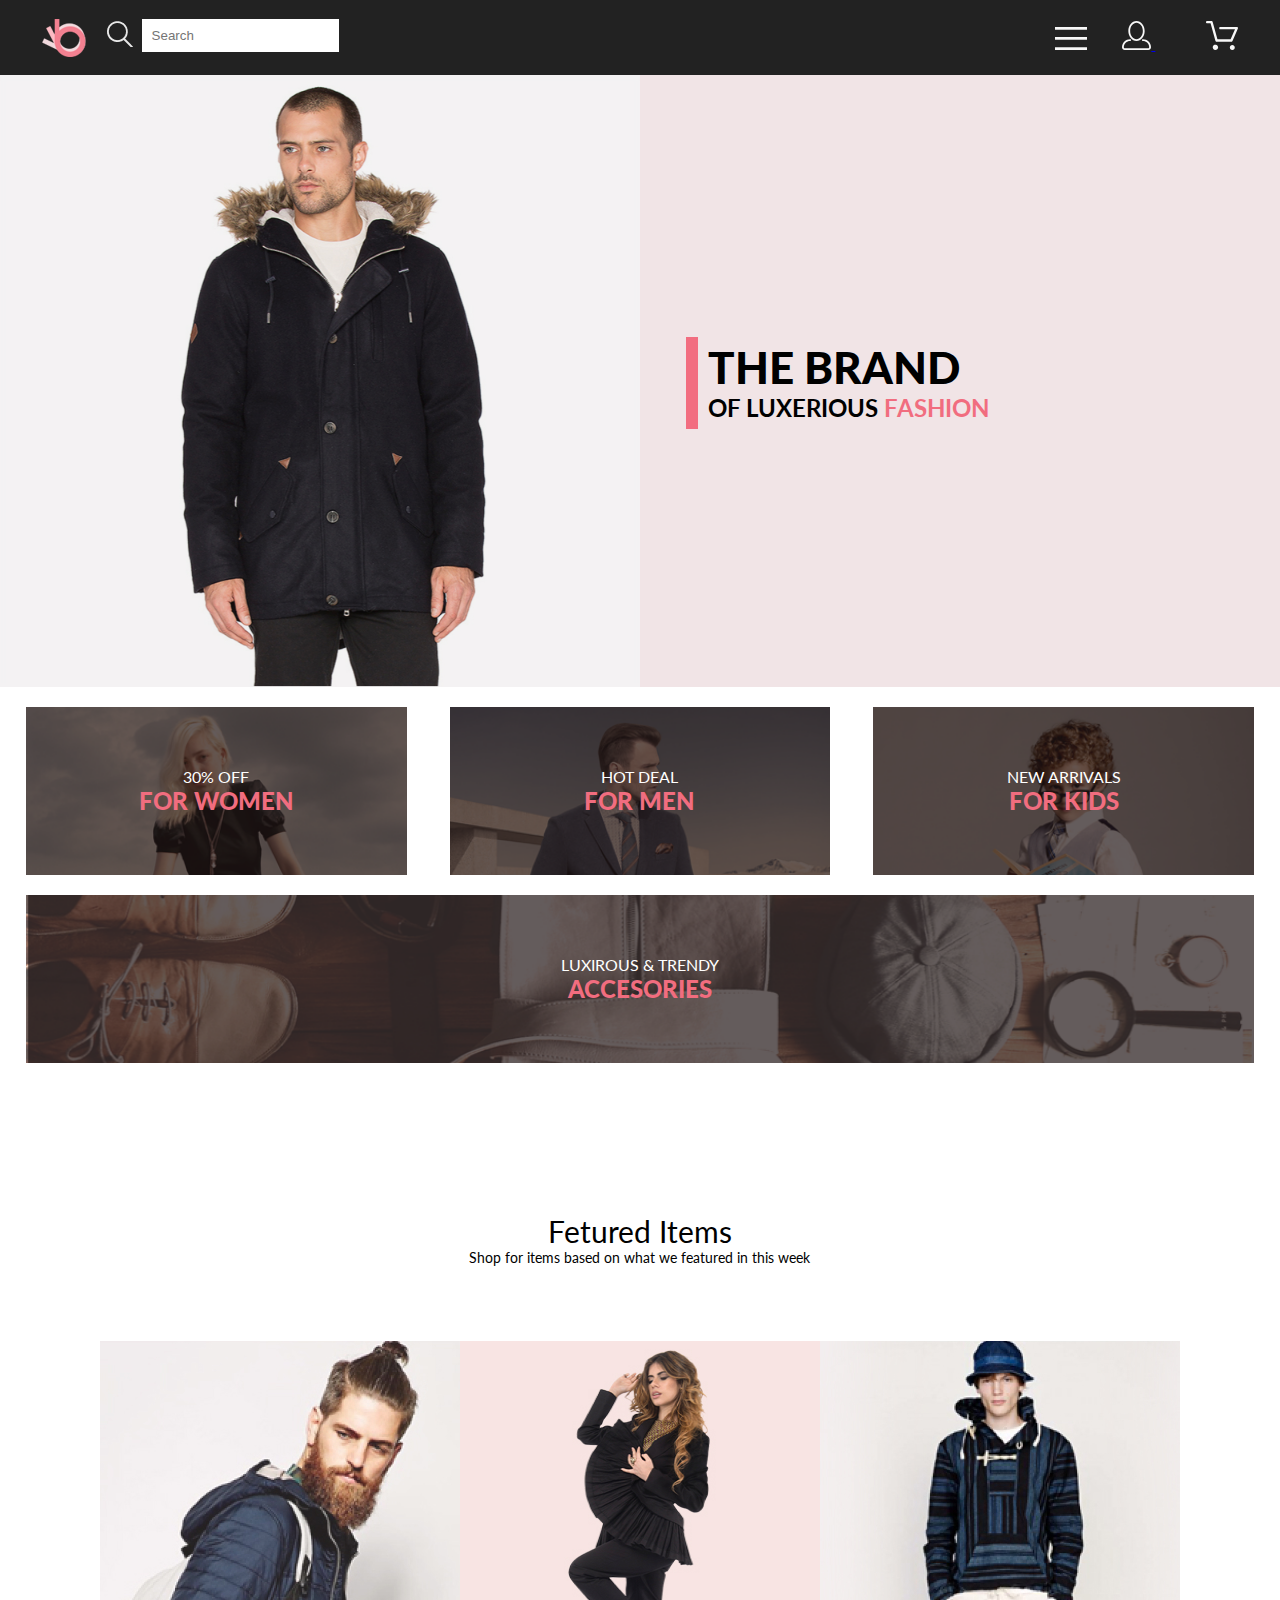
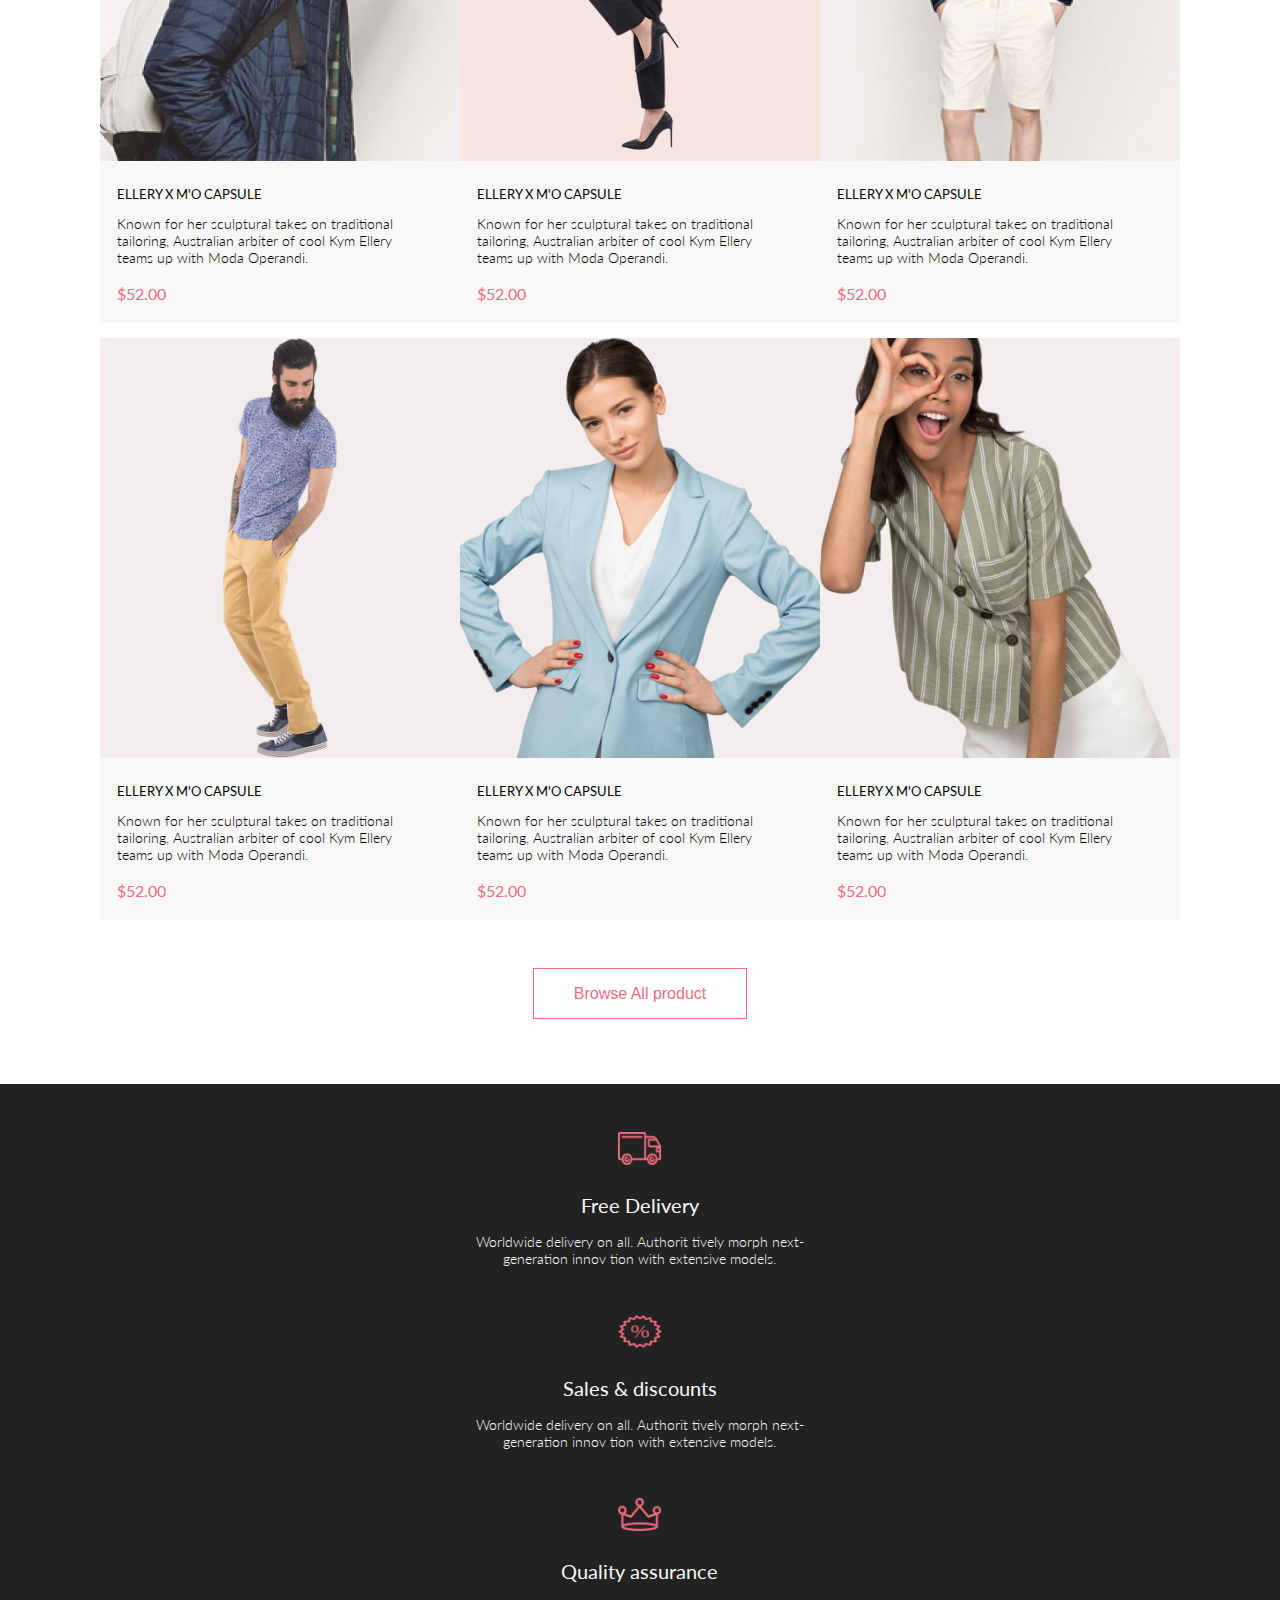
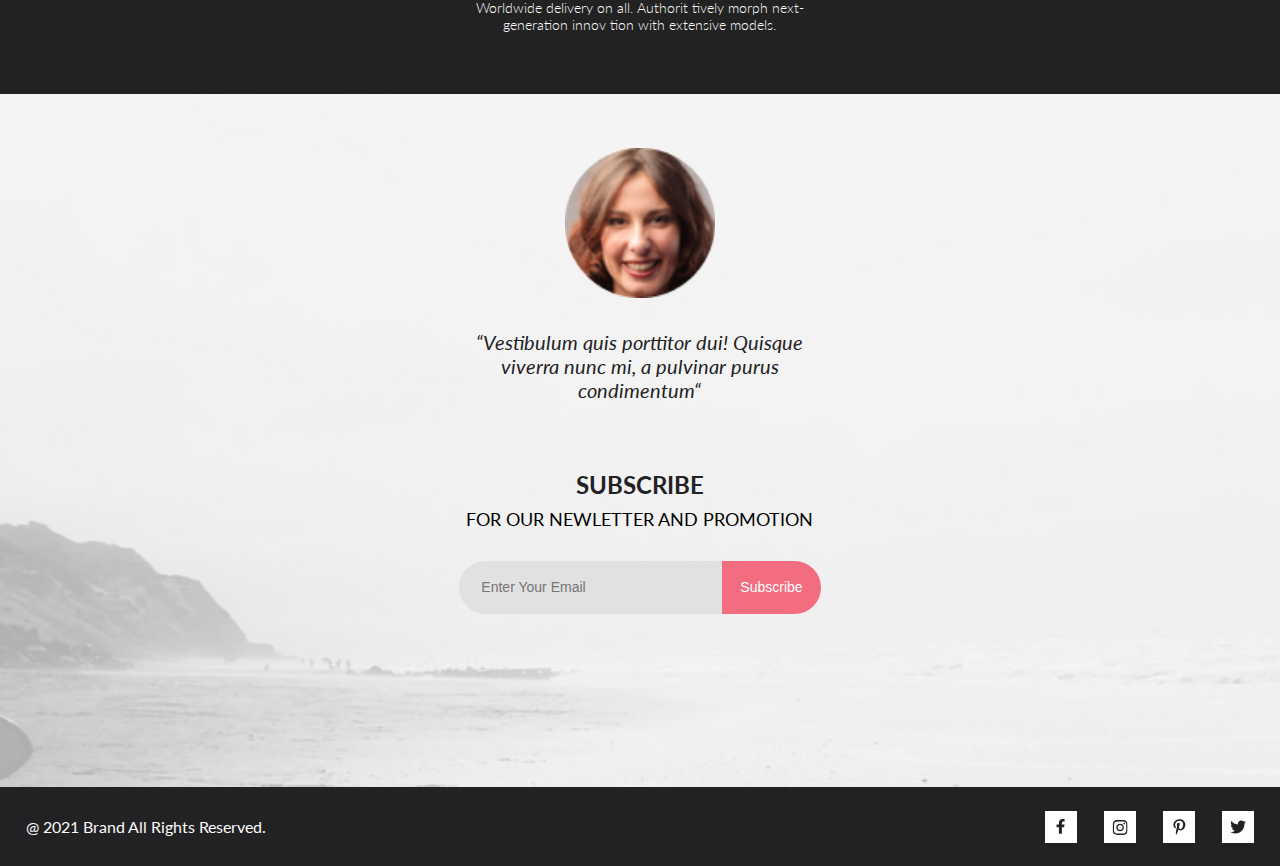
==== commit e40defd6: "добавил дз" ====
--- a/index.html
+++ b/index.html
@@ -17,7 +17,7 @@
     <div class="container header__container">
       <div class="header__search">
         <img class="header__logo" src="./img/logo.svg" alt="logo" width="44" height="38">
-        <form action="#">
+        <form class="header__form" action="#">
           <label class="header__label" for="seacrh"></label>
           <input type="search" placeholder="Search" id="search">
         </form>
@@ -34,7 +34,7 @@
               d="M14.5 19.937C19 19.937 22.656 15.464 22.656 9.968C22.656 4.472 19 0 14.5 0C13.3631 0.0217413 12.2463 0.303398 11.2351 0.823397C10.2239 1.34339 9.34507 2.08794 8.66602 3C7.12663 4.99573 6.30819 7.45381 6.34399 9.974C6.34399 15.465 10 19.937 14.5 19.937ZM14.5 1.813C18 1.813 20.844 5.472 20.844 9.969C20.844 14.466 17.998 18.125 14.5 18.125C11.002 18.125 8.15603 14.465 8.15503 9.969C8.15403 5.473 11 1.813 14.5 1.813ZM20.844 18.125C20.6036 18.125 20.373 18.2205 20.203 18.3905C20.033 18.5605 19.9375 18.7911 19.9375 19.0315C19.9375 19.2719 20.033 19.5025 20.203 19.6725C20.373 19.8425 20.6036 19.938 20.844 19.938C22.526 19.9399 24.1386 20.6088 25.3279 21.7982C26.5172 22.9875 27.1861 24.6 27.188 26.282C27.1875 26.5221 27.0918 26.7523 26.922 26.9221C26.7522 27.0918 26.5221 27.1875 26.282 27.188H2.71997C2.47985 27.1875 2.24975 27.0918 2.07996 26.9221C1.91016 26.7523 1.81449 26.5221 1.81396 26.282C1.81608 24.6001 2.48517 22.9877 3.67444 21.7985C4.86371 20.6092 6.47608 19.9401 8.15796 19.938C8.39824 19.938 8.62868 19.8425 8.79858 19.6726C8.96849 19.5027 9.06396 19.2723 9.06396 19.032C9.06396 18.7917 8.96849 18.5613 8.79858 18.3914C8.62868 18.2215 8.39824 18.126 8.15796 18.126C5.99541 18.1279 3.92201 18.9875 2.39258 20.5164C0.863144 22.0453 0.00264777 24.1185 0 26.281C0.000794067 27.0019 0.287502 27.693 0.797241 28.2027C1.30698 28.7125 1.99811 28.9992 2.71899 29H26.282C27.0027 28.9989 27.6936 28.7121 28.2031 28.2024C28.7126 27.6927 28.9992 27.0017 29 26.281C28.9974 24.1187 28.1372 22.0457 26.6083 20.5168C25.0793 18.9878 23.0063 18.1276 20.844 18.125Z" />
           </svg>
         </a>
-        <a href="#"><svg class="header__icon" width="33" height="29" viewBox="0 0 33 29"
+        <a href="#"><svg class="header__icon  header__basket" width="33" height="29" viewBox="0 0 33 29"
             xmlns="http://www.w3.org/2000/svg">
             <path
               d="M27.199 29C26.5512 28.9738 25.9396 28.6948 25.4952 28.2227C25.0509 27.7506 24.8094 27.1232 24.8225 26.475C24.8356 25.8269 25.1023 25.2097 25.5653 24.7559C26.0283 24.3022 26.6508 24.048 27.2991 24.048C27.9474 24.048 28.5697 24.3022 29.0327 24.7559C29.4957 25.2097 29.7624 25.8269 29.7755 26.475C29.7886 27.1232 29.5471 27.7506 29.1028 28.2227C28.6585 28.6948 28.0468 28.9738 27.399 29H27.199ZM7.75098 26.32C7.75098 25.79 7.90815 25.2718 8.20264 24.8311C8.49712 24.3904 8.91569 24.0469 9.4054 23.844C9.8951 23.6412 10.434 23.5881 10.9539 23.6915C11.4737 23.7949 11.9512 24.0502 12.326 24.425C12.7009 24.7998 12.9562 25.2773 13.0596 25.7972C13.163 26.317 13.1098 26.8559 12.907 27.3456C12.7041 27.8353 12.3606 28.2539 11.9199 28.5483C11.4792 28.8428 10.9611 29 10.431 29C10.0789 29.0003 9.73017 28.9311 9.40479 28.7966C9.0794 28.662 8.78374 28.4646 8.53467 28.2158C8.28559 27.9669 8.08805 27.6713 7.95325 27.3461C7.81844 27.0208 7.74902 26.6721 7.74902 26.32H7.75098ZM11.551 20.686C11.2916 20.6868 11.039 20.6024 10.8322 20.4457C10.6253 20.2891 10.4756 20.0689 10.406 19.819L5.573 2.36401H2.18005C1.86657 2.36401 1.56591 2.23947 1.34424 2.01781C1.12257 1.79614 0.998047 1.49549 0.998047 1.18201C0.998047 0.868519 1.12257 0.567873 1.34424 0.346205C1.56591 0.124537 1.86657 5.81268e-06 2.18005 5.81268e-06H6.46106C6.72055 -0.00080736 6.97309 0.0837201 7.17981 0.240568C7.38653 0.397416 7.53589 0.617884 7.60498 0.868006L12.438 18.323H25.616L29.999 8.27501H15.399C15.2409 8.27961 15.0834 8.25242 14.9359 8.19507C14.7884 8.13771 14.6539 8.05134 14.5404 7.94108C14.4269 7.83082 14.3366 7.69891 14.275 7.55315C14.2134 7.40739 14.1816 7.25075 14.1816 7.0925C14.1816 6.93426 14.2134 6.77762 14.275 6.63186C14.3366 6.4861 14.4269 6.35419 14.5404 6.24393C14.6539 6.13367 14.7884 6.0473 14.9359 5.98994C15.0834 5.93259 15.2409 5.90541 15.399 5.91001H31.812C32.0077 5.90996 32.2003 5.95866 32.3724 6.05172C32.5446 6.14478 32.6908 6.27926 32.798 6.44301C32.9058 6.60729 32.9714 6.79569 32.9889 6.99145C33.0063 7.18721 32.9752 7.38424 32.8981 7.565L27.493 19.977C27.4007 20.1876 27.249 20.3668 27.0565 20.4927C26.864 20.6186 26.6391 20.6858 26.4091 20.686H11.551Z" />
@@ -45,7 +45,7 @@
       <h2 class="header__title">menu</h2>
       <ul class="header__navigation-list">
         <li class="header__navigation-item">
-          <h3 class="header__sub-title"><a href="#">man</a></h3>
+          <h3 class="header__sub-title">man</h3>
           <ul class="header__sub-navigation-list">
             <li><a class="header__sub-navigation-link" href="#">Accessories</a></li>
             <li><a class="header__sub-navigation-link" href="#">Bags</a></li>
@@ -53,7 +53,7 @@
             <li><a class="header__sub-navigation-link" href="#">T-Shirts</a></li>
           </ul>
         <li>
-          <h3 class="header__sub-title"><a href="#">woman</a></h3>
+          <h3 class="header__sub-title">woman</h3>
           <ul class="header__sub-navigation-list">
             <li><a class="header__sub-navigation-link" href="#">Accessories</a></li>
             <li><a class="header__sub-navigation-link" href="#">Jackets & Coats</a></li>
@@ -62,7 +62,7 @@
             <li><a class="header__sub-navigation-link" href="#">Shirts</a></li>
           </ul>
         <li>
-          <h3 class="header__sub-title"><a href="#">kids</a></h3>
+          <h3 class="header__sub-title">kids</h3>
           <ul class="header__sub-navigation-list">
             <li><a class="header__sub-navigation-link" href="#">Accessories</a></li>
             <li><a class="header__sub-navigation-link" href="#">Jackets & Coats</a></li>
@@ -110,7 +110,10 @@
       <p class="products__text">Shop for items based on what we featured in this week</p>
       <ul class="products__list">
         <li class="products__item product">
-          <img class="product__img" src="./img/product-one.jpg" alt="product-one" width="360" height="420">
+          <div class="product__overlay">
+            <img class="product__img" src="./img/product-one.jpg" alt="product-one" width="360" height="420">
+            <button class="product__button product__button-position" type="button">Add to Cart</button>
+          </div>
           <div class="product_description">
             <h3 class="product__title">ellery x m'o capsule</h3>
             <p class="product__text">Known for her sculptural takes on traditional tailoring, Australian
@@ -118,67 +121,76 @@
               Ellery
               teams up with Moda Operandi.</p>
             <p class="product__price">$52.00</p>
-            <button class="product__button" type="button">Add to Cart</button>
-          </div>
-        </li>
-        <li class="products__item">
-          <img class="product__img" src="./img/product-two.jpg" alt="product-two" width="360" height="420">
-          <div class="product_description">
-            <h3 class="product__title">ellery x m'o capsule</h3>
-            <p class="product__text">Known for her sculptural takes on traditional tailoring, Australian
-              arbiter
-              of cool Kym Ellery
-              teams up with Moda Operandi.</p>
-            <p class="product__price">$52.00</p>
-            <button class="product__button" type="button">Add to Cart</button>
-          </div>
-        </li>
-        <li class="products__item">
-          <img class="product__img" src="./img/product-three.jpg" alt="product-three" width="360" height="420">
-          <div class="product_description">
-            <h3 class="product__title">ellery x m'o capsule</h3>
-            <p class="product__text">Known for her sculptural takes on traditional tailoring, Australian
-              arbiter
-              of cool Kym Ellery
-              teams up with Moda Operandi.</p>
-            <p class="product__price">$52.00</p>
-            <button class="product__button" type="button">Add to Cart</button>
-          </div>
-        </li>
-        <li class="products__item">
-          <img class="product__img" src="./img/product-four.png" alt="product-four" width="360" height="420">
-          <div class="product_description">
-            <h3 class="product__title">ellery x m'o capsule</h3>
-            <p class="product__text">Known for her sculptural takes on traditional tailoring, Australian
-              arbiter
-              of cool Kym Ellery
-              teams up with Moda Operandi.</p>
-            <button class="product__button" type="button">Add to Cart</button>
-            <p class="product__price">$52.00</p>
-          </div>
-        </li>
-        <li class="products__item">
-          <img class="product__img" src="./img/product-five.png" alt="product-five" width="360" height="420">
-          <div class="product_description">
-            <h3 class="product__title">ellery x m'o capsule</h3>
-            <p class="product__text">Known for her sculptural takes on traditional tailoring, Australian
-              arbiter
-              of cool Kym Ellery
-              teams up with Moda Operandi.</p>
-            <button class="product__button" type="button">Add to Cart</button>
-            <p class="product__price">$52.00</p>
-          </div>
-        </li>
-        <li class="products__item">
-          <img class="product__img" src="./img/product-six.png" alt="product-six" width="360" height="420">
-          <div class="product_description">
-            <h3 class="product__title">ellery x m'o capsule</h3>
-            <p class="product__text">Known for her sculptural takes on traditional tailoring, Australian
-              arbiter
-              of cool Kym Ellery
-              teams up with Moda Operandi.</p>
-            <p class="product__price">$52.00</p>
-            <button class="product__button" type="button">Add to Cart</button>
+          </div>
+        </li>
+        <li class="products__item">
+          <div class="product__overlay">
+            <img class="product__img" src="./img/product-two.jpg" alt="product-two" width="360" height="420">
+            <button class="product__button product__button-position" type="button">Add to Cart</button>
+          </div>
+          <div class="product_description">
+            <h3 class="product__title">ellery x m'o capsule</h3>
+            <p class="product__text">Known for her sculptural takes on traditional tailoring, Australian
+              arbiter
+              of cool Kym Ellery
+              teams up with Moda Operandi.</p>
+            <p class="product__price">$52.00</p>
+          </div>
+        </li>
+        <li class="products__item">
+          <div class="product__overlay">
+            <img class="product__img" src="./img/product-three.jpg" alt="product-three" width="360" height="420">
+            <button class="product__button product__button-position" type="button">Add to Cart</button>
+          </div>
+          <div class="product_description">
+            <h3 class="product__title">ellery x m'o capsule</h3>
+            <p class="product__text">Known for her sculptural takes on traditional tailoring, Australian
+              arbiter
+              of cool Kym Ellery
+              teams up with Moda Operandi.</p>
+            <p class="product__price">$52.00</p>
+          </div>
+        </li>
+        <li class="products__item">
+          <div class="product__overlay">
+            <img class="product__img" src="./img/product-four.png" alt="product-four" width="360" height="420">
+            <button class="product__button product__button-position" type="button">Add to Cart</button>
+          </div>
+          <div class="product_description">
+            <h3 class="product__title">ellery x m'o capsule</h3>
+            <p class="product__text">Known for her sculptural takes on traditional tailoring, Australian
+              arbiter
+              of cool Kym Ellery
+              teams up with Moda Operandi.</p>
+            <p class="product__price">$52.00</p>
+          </div>
+        </li>
+        <li class="products__item">
+          <div class="product__overlay">
+            <img class="product__img" src="./img/product-five.png" alt="product-five" width="360" height="420">
+            <button class="product__button product__button-position" type="button">Add to Cart</button>
+          </div>
+          <div class="product_description">
+            <h3 class="product__title">ellery x m'o capsule</h3>
+            <p class="product__text">Known for her sculptural takes on traditional tailoring, Australian
+              arbiter
+              of cool Kym Ellery
+              teams up with Moda Operandi.</p>
+            <p class="product__price">$52.00</p>
+          </div>
+        </li>
+        <li class="products__item">
+          <div class="product__overlay">
+            <img class="product__img" src="./img/product-six.png" alt="product-six" width="360" height="420">
+            <button class="product__button product__button-position" type="button">Add to Cart</button>
+          </div>
+          <div class="product_description">
+            <h3 class="product__title">ellery x m'o capsule</h3>
+            <p class="product__text">Known for her sculptural takes on traditional tailoring, Australian
+              arbiter
+              of cool Kym Ellery
+              teams up with Moda Operandi.</p>
+            <p class="product__price">$52.00</p>
           </div>
         </li>
       </ul>
@@ -221,66 +233,69 @@
         <p class="footer__text">“Vestibulum quis porttitor dui! Quisque viverra nunc mi, a pulvinar purus
           condimentum“</p>
       </div>
-      <h2 class="footer__title">
-        <span class="footer__subtitle">subscribe</span> for our newletter and
-        promotion
-      </h2>
+      <div>
+        <h2 class="footer__title">
+          <span class="footer__subtitle">subscribe</span> for our newletter and
+          promotion
+        </h2>
+        <div class="footer__form">
+          <input class="footer__input" type="text" placeholder="Enter Your Email">
+          <button class="footer__button" type="button">Subscribe</button>
+        </div>
+      </div>
     </div>
     <div class="footer__contacts">
       <div class="footer__wrapper container">
         <p class="footer__contacts-text">&#64; 2021 Brand All Rights Reserved.</p>
         <ul class="footer__list">
-          <li class="footer__item"><a href="#"></a>
-            <svg class="footer__icon" width="32" height="32" viewBox="0 0 32 32" xmlns="http://www.w3.org/2000/svg">
-              <path d="M31.4506 0H0V32H31.4506V0Z" />
-              <path
-                d="M19.0884 16.28L19.5069 13.616H16.8902V11.8873C16.8902 11.1585 17.2557 10.4481 18.4277 10.4481H19.6172V8.17997C19.6172 8.17997 18.5377 8 17.5056 8C15.3507 8 13.9422 9.27593 13.9422 11.5857V13.616H11.5469V16.28H13.9422V22.72H16.8902V16.28H19.0884Z" />
-            </svg>
+          <li class="footer__item"><a href="https://facebook.com">
+
+              <svg class="footer__icon" width="32" height="32" viewBox="0 0 32 32" xmlns="http://www.w3.org/2000/svg">
+                <path
+                  d="M19.0884 16.28L19.5069 13.616H16.8902V11.8873C16.8902 11.1585 17.2557 10.4481 18.4277 10.4481H19.6172V8.17997C19.6172 8.17997 18.5377 8 17.5056 8C15.3507 8 13.9422 9.27593 13.9422 11.5857V13.616H11.5469V16.28H13.9422V22.72H16.8902V16.28H19.0884Z" />
+              </svg>
             </a>
           </li>
-          <li class="footer__item"><a href="#"></a>
-            <svg class="footer__icon" width="33" height="32" viewBox="0 0 33 32" xmlns="http://www.w3.org/2000/svg">
-              <path d="M32.1881 0H0.737549V32H32.1881V0Z" />
-              <g clip-path="url(#clip0)">
-                <path
-                  d="M16.1368 12.6816C14.0216 12.6816 12.3155 14.3849 12.3155 16.4967C12.3155 18.6084 14.0216 20.3117 16.1368 20.3117C18.2519 20.3117 19.958 18.6084 19.958 16.4967C19.958 14.3849 18.2519 12.6816 16.1368 12.6816ZM16.1368 18.9769C14.7699 18.9769 13.6525 17.8646 13.6525 16.4967C13.6525 15.1287 14.7666 14.0164 16.1368 14.0164C17.507 14.0164 18.6211 15.1287 18.6211 16.4967C18.6211 17.8646 17.5036 18.9769 16.1368 18.9769ZM21.0056 12.5256C21.0056 13.0203 20.6065 13.4154 20.1143 13.4154C19.6188 13.4154 19.223 13.017 19.223 12.5256C19.223 12.0342 19.6221 11.6357 20.1143 11.6357C20.6065 11.6357 21.0056 12.0342 21.0056 12.5256ZM23.5364 13.4287C23.4799 12.2367 23.2072 11.1808 22.3325 10.3109C21.4612 9.441 20.4036 9.16873 19.2097 9.10897C17.9792 9.03924 14.291 9.03924 13.0605 9.10897C11.8699 9.16541 10.8123 9.43768 9.93768 10.3076C9.06302 11.1775 8.79364 12.2334 8.73378 13.4254C8.66394 14.6539 8.66394 18.3361 8.73378 19.5646C8.79031 20.7566 9.06302 21.8125 9.93768 22.6824C10.8123 23.5523 11.8666 23.8246 13.0605 23.8844C14.291 23.9541 17.9792 23.9541 19.2097 23.8844C20.4036 23.8279 21.4612 23.5556 22.3325 22.6824C23.2039 21.8125 23.4766 20.7566 23.5364 19.5646C23.6063 18.3361 23.6063 14.6572 23.5364 13.4287ZM21.9468 20.8828C21.6874 21.5336 21.1852 22.0349 20.53 22.2972C19.5489 22.6857 17.2209 22.5961 16.1368 22.5961C15.0526 22.5961 12.7213 22.6824 11.7435 22.2972C11.0917 22.0383 10.5895 21.5369 10.3268 20.8828C9.93768 19.9033 10.0275 17.5791 10.0275 16.4967C10.0275 15.4142 9.941 13.0867 10.3268 12.1105C10.5862 11.4597 11.0884 10.9584 11.7435 10.6961C12.7246 10.3076 15.0526 10.3972 16.1368 10.3972C17.2209 10.3972 19.5523 10.3109 20.53 10.6961C21.1818 10.9551 21.684 11.4564 21.9468 12.1105C22.3359 13.09 22.2461 15.4142 22.2461 16.4967C22.2461 17.5791 22.3359 19.9066 21.9468 20.8828Z" />
-              </g>
-              <defs>
-                <clipPath id="clip0">
-                  <rect width="14.8991" height="17" transform="translate(8.68384 8)" />
-                </clipPath>
-              </defs>
-            </svg>
+          <li class="footer__item"><a href="https://www.instagram.com">
+              <svg class="footer__icon" width="33" height="32" viewBox="0 0 33 32" xmlns="http://www.w3.org/2000/svg">
+                <g clip-path="url(#clip0)">
+                  <path
+                    d="M16.139 12.6816C14.0238 12.6816 12.3177 14.3849 12.3177 16.4966C12.3177 18.6083 14.0238 20.3117 16.139 20.3117C18.2541 20.3117 19.9602 18.6083 19.9602 16.4966C19.9602 14.3849 18.2541 12.6816 16.139 12.6816ZM16.139 18.9769C14.7721 18.9769 13.6547 17.8646 13.6547 16.4966C13.6547 15.1287 14.7688 14.0164 16.139 14.0164C17.5092 14.0164 18.6233 15.1287 18.6233 16.4966C18.6233 17.8646 17.5058 18.9769 16.139 18.9769ZM21.0078 12.5255C21.0078 13.0203 20.6087 13.4154 20.1165 13.4154C19.621 13.4154 19.2252 13.0169 19.2252 12.5255C19.2252 12.0341 19.6243 11.6357 20.1165 11.6357C20.6087 11.6357 21.0078 12.0341 21.0078 12.5255ZM23.5386 13.4287C23.4821 12.2367 23.2094 11.1808 22.3347 10.3109C21.4634 9.44097 20.4058 9.1687 19.2119 9.10894C17.9814 9.03921 14.2932 9.03921 13.0627 9.10894C11.8721 9.16538 10.8145 9.43765 9.93987 10.3076C9.06522 11.1775 8.79584 12.2333 8.73597 13.4253C8.66613 14.6539 8.66613 18.3361 8.73597 19.5646C8.79251 20.7566 9.06522 21.8124 9.93987 22.6824C10.8145 23.5523 11.8688 23.8246 13.0627 23.8843C14.2932 23.9541 17.9814 23.9541 19.2119 23.8843C20.4058 23.8279 21.4634 23.5556 22.3347 22.6824C23.2061 21.8124 23.4788 20.7566 23.5386 19.5646C23.6085 18.3361 23.6085 14.6572 23.5386 13.4287ZM21.949 20.8828C21.6895 21.5335 21.1874 22.0349 20.5322 22.2972C19.5511 22.6857 17.2231 22.596 16.139 22.596C15.0548 22.596 12.7235 22.6824 11.7457 22.2972C11.0939 22.0382 10.5917 21.5369 10.329 20.8828C9.93987 19.9033 10.0297 17.5791 10.0297 16.4966C10.0297 15.4142 9.9432 13.0867 10.329 12.1105C10.5884 11.4597 11.0906 10.9583 11.7457 10.696C12.7268 10.3076 15.0548 10.3972 16.139 10.3972C17.2231 10.3972 19.5545 10.3109 20.5322 10.696C21.184 10.955 21.6862 11.4564 21.949 12.1105C22.3381 13.09 22.2483 15.4142 22.2483 16.4966C22.2483 17.5791 22.3381 19.9066 21.949 20.8828Z" />
+                </g>
+                <defs>
+                  <clipPath id="clip0">
+                    <rect width="14.8991" height="17" transform="translate(8.68555 8)" />
+                  </clipPath>
+                </defs>
+              </svg>
             </a>
           </li>
-          <li class="footer__item"><a href="#"></a>
-            <svg class="footer__icon" width="32" height="32" viewBox="0 0 32 32" xmlns="http://www.w3.org/2000/svg">
-              <path d="M31.9259 0H0.475342V32H31.9259V0Z" />
-              <g clip-path="url(#clip0)">
-                <path
-                  d="M16.7401 8.20312C13.5554 8.20312 10.408 10.3406 10.408 13.8C10.408 16 11.6371 17.25 12.3821 17.25C12.6894 17.25 12.8663 16.3875 12.8663 16.1438C12.8663 15.8531 12.1307 15.2344 12.1307 14.025C12.1307 11.5125 14.0303 9.73125 16.4887 9.73125C18.6025 9.73125 20.1669 10.9406 20.1669 13.1625C20.1669 14.8219 19.5057 17.9344 17.364 17.9344C16.5911 17.9344 15.9299 17.3719 15.9299 16.5656C15.9299 15.3844 16.7494 14.2406 16.7494 13.0219C16.7494 10.9531 13.8348 11.3281 13.8348 13.8281C13.8348 14.3531 13.8999 14.9344 14.1327 15.4125C13.7044 17.2688 12.8291 20.0344 12.8291 21.9469C12.8291 22.5375 12.9129 23.1188 12.9687 23.7094C13.0743 23.8281 13.0215 23.8156 13.1829 23.7563C14.7473 21.6 14.6915 21.1781 15.3992 18.3562C15.7809 19.0875 16.768 19.4812 17.5502 19.4812C20.8466 19.4812 22.3272 16.2469 22.3272 13.3313C22.3272 10.2281 19.664 8.20312 16.7401 8.20312Z" />
-              </g>
-              <defs>
-                <clipPath id="clip0">
-                  <rect width="11.9193" height="16" transform="translate(10.408 8)" />
-                </clipPath>
-              </defs>
-            </svg>
+          <li class="footer__item"><a href="https://www.pinterest.ru">
+              <svg class="footer__icon" width="32" height="32" viewBox="0 0 32 32" xmlns="http://www.w3.org/2000/svg">
+                <g clip-path="url(#clip0)">
+                  <path
+                    d="M16.7403 8.20312C13.5556 8.20312 10.4082 10.3406 10.4082 13.8C10.4082 16 11.6374 17.25 12.3823 17.25C12.6896 17.25 12.8666 16.3875 12.8666 16.1438C12.8666 15.8531 12.1309 15.2344 12.1309 14.025C12.1309 11.5125 14.0305 9.73125 16.4889 9.73125C18.6027 9.73125 20.1671 10.9406 20.1671 13.1625C20.1671 14.8219 19.506 17.9344 17.3642 17.9344C16.5913 17.9344 15.9302 17.3719 15.9302 16.5656C15.9302 15.3844 16.7496 14.2406 16.7496 13.0219C16.7496 10.9531 13.835 11.3281 13.835 13.8281C13.835 14.3531 13.9002 14.9344 14.133 15.4125C13.7046 17.2688 12.8293 20.0344 12.8293 21.9469C12.8293 22.5375 12.9131 23.1188 12.969 23.7094C13.0745 23.8281 13.0218 23.8156 13.1832 23.7563C14.7476 21.6 14.6917 21.1781 15.3994 18.3562C15.7812 19.0875 16.7683 19.4812 17.5505 19.4812C20.8469 19.4812 22.3275 16.2469 22.3275 13.3313C22.3275 10.2281 19.6643 8.20312 16.7403 8.20312Z" />
+                </g>
+                <defs>
+                  <clipPath id="clip0">
+                    <rect width="11.9193" height="16" transform="translate(10.4082 8)" />
+                  </clipPath>
+                </defs>
+              </svg>
             </a>
           </li>
-          <li class="footer__item"><a href="#"></a>
-            <svg class="footer__icon" width="32" height="32" viewBox="0 0 32 32" xmlns="http://www.w3.org/2000/svg">
-              <path d="M31.6635 0H0.212891V32H31.6635V0Z" />
-              <g clip-path="url(#clip0)">
-                <path
-                  d="M22.4179 12.7411C22.428 12.8832 22.428 13.0253 22.428 13.1675C22.428 17.5025 19.1507 22.4974 13.1608 22.4974C11.3155 22.4974 9.6012 21.9593 8.15918 21.0253C8.42137 21.0558 8.67345 21.0659 8.94573 21.0659C10.4684 21.0659 11.8701 20.5482 12.9894 19.6649C11.5575 19.6345 10.3575 18.6903 9.94403 17.3908C10.1457 17.4213 10.3474 17.4416 10.5592 17.4416C10.8516 17.4416 11.1441 17.4009 11.4163 17.3299C9.92388 17.0253 8.80453 15.7055 8.80453 14.1116V14.071C9.23812 14.3147 9.74236 14.467 10.2768 14.4873C9.39947 13.8984 8.8247 12.8933 8.8247 11.7563C8.8247 11.1472 8.98602 10.5888 9.26839 10.1015C10.8717 12.0913 13.2818 13.3908 15.9843 13.5329C15.9339 13.2893 15.9036 13.0355 15.9036 12.7817C15.9036 10.9746 17.3557 9.5025 19.1608 9.5025C20.0986 9.5025 20.9456 9.89844 21.5406 10.538C22.2767 10.3959 22.9826 10.1218 23.6078 9.74616C23.3658 10.5076 22.8515 11.1472 22.1759 11.5533C22.8313 11.4822 23.4666 11.2994 24.0515 11.0457C23.6079 11.6954 23.0532 12.274 22.4179 12.7411Z" />
-              </g>
-              <defs>
-                <clipPath id="clip0">
-                  <rect width="15.8924" height="16" transform="translate(8.15918 8)" />
-                </clipPath>
-              </defs>
-            </svg>
+          <li class="footer__item"><a href="https://twitter.com">
+              <svg class="footer__icon" width="32" height="32" viewBox="0 0 32 32" xmlns="http://www.w3.org/2000/svg">
+                <g clip-path="url(#clip0)">
+                  <path
+                    d="M22.417 12.7405C22.427 12.8826 22.427 13.0248 22.427 13.1669C22.427 17.5019 19.1498 22.4969 13.1599 22.4969C11.3145 22.4969 9.60022 21.9588 8.1582 21.0248C8.4204 21.0552 8.67247 21.0654 8.94475 21.0654C10.4674 21.0654 11.8691 20.5476 12.9884 19.6644C11.5565 19.6339 10.3565 18.6898 9.94305 17.3903C10.1447 17.4207 10.3464 17.441 10.5582 17.441C10.8506 17.441 11.1431 17.4004 11.4153 17.3294C9.92291 17.0248 8.80355 15.705 8.80355 14.1111V14.0705C9.23715 14.3141 9.74139 14.4664 10.2758 14.4867C9.39849 13.8979 8.82373 12.8928 8.82373 11.7557C8.82373 11.1466 8.98504 10.5882 9.26741 10.1009C10.8708 12.0908 13.2809 13.3902 15.9833 13.5324C15.9329 13.2887 15.9027 13.035 15.9027 12.7811C15.9027 10.974 17.3548 9.50195 19.1598 9.50195C20.0976 9.50195 20.9446 9.89789 21.5396 10.5375C22.2757 10.3954 22.9816 10.1212 23.6068 9.74561C23.3648 10.507 22.8505 11.1466 22.1749 11.5527C22.8304 11.4817 23.4657 11.2989 24.0505 11.0451C23.6069 11.6948 23.0522 12.2735 22.417 12.7405Z" />
+                </g>
+                <defs>
+                  <clipPath id="clip0">
+                    <rect width="15.8924" height="16" transform="translate(8.1582 8)" />
+                  </clipPath>
+                </defs>
+              </svg>
             </a>
           </li>
         </ul>
--- a/css/style.css
+++ b/css/style.css
@@ -60,8 +60,14 @@
 }
 
 .container {
-  width: 1140px;
+  width: 71%;
   margin: 0 auto;
+}
+
+@media (max-width: 1599px) {
+  .container {
+    width: 96%;
+  }
 }
 
 .visually-hidden {
@@ -79,10 +85,6 @@
   background: #222222;
 }
 
-.header__navigation {
-  display: none;
-}
-
 .header__container {
   display: flex;
   justify-content: space-between;
@@ -94,37 +96,60 @@
   display: flex;
 }
 
-.header [type="search"] {
-  padding: 26px 20px;
-  border: none;
-  outline: 1px solid #F16D7F;
+.header__logo {
+  margin: 0 65px 0 0;
+  align-items: center;
+}
+
+@media (max-width: 1599px) {
+  .header__logo {
+    margin: 0 56px 0 16px;
+  }
+}
+
+.header__form {
   position: relative;
-}
-
-.header [type="search"]:before {
-  content: '';
-  position: absolute;
-  width: 26px;
+  align-items: center;
+}
+
+.header__form:before {
+  content: '';
+  position: absolute;
+  width: 27px;
   height: 26px;
-  background-image: url(../img/search.png);
-  left: -39px;
-  top: -3px;
-}
-
-.header__logo {
-  margin: 0 41px 0 0;
+  background: url(../img/search.png);
+  left: -36px;
+  top: 2px;
 }
 
 .header [type="search"] {
   padding: 10px 20px;
   border: none;
-  outline: 1px solid black;
+  outline: 1px solid #222222;
+}
+
+@media (max-width: 1599px) {
+  .header [type="search"] {
+    padding: 9px 10px;
+  }
+}
+
+@media (max-width: 767px) {
+  .header [type="search"] {
+    display: none;
+  }
+}
+
+.header [type="search"]:hover,
+.header [type="search"]:focus {
+  outline: 1px solid #F16D7F;
+  background: #F8F3F4;
 }
 
 .header__button {
   background: transparent;
   border: none;
-  margin: 0 34px 0 0;
+  margin: 0 25px 0 0;
 }
 
 .header__button:hover .header__icon,
@@ -136,6 +161,12 @@
   margin: 0 34px 0 0;
 }
 
+@media (max-width: 767px) {
+  .header__link {
+    display: none;
+  }
+}
+
 .header__link:hover .header__icon,
 .header__link:focus .header__icon {
   fill: #F16D7F;
@@ -149,10 +180,72 @@
   fill: #F16D7F;
 }
 
+@media (max-width: 1599px) {
+  .header__basket {
+    margin: 0 16px 0;
+  }
+}
+
+@media (max-width: 767px) {
+  .header__basket {
+    display: none;
+  }
+}
+
+.header__navigation {
+  content: '';
+  position: absolute;
+  display: none;
+  min-height: 764px;
+  width: 232px;
+  background: #FFFFFF;
+  right: 49px;
+  top: 51px;
+}
+
+.header__title {
+  font-size: 14px;
+  line-height: 17px;
+  font-weight: 700;
+  color: #222222;
+  margin: 37px 0 0 34px;
+  text-transform: uppercase;
+}
+
+.header__sub-title {
+  font-size: 14px;
+  line-height: 16px;
+  font-weight: 400;
+  color: #F16D7F;
+  margin: 24px 0 0 33px;
+  text-transform: uppercase;
+}
+
+.header__sub-navigation-link {
+  font-size: 14px;
+  line-height: 17px;
+  font-weight: 400;
+  color: #B1B1B1;
+  text-decoration: none;
+  display: block;
+  margin: 12px 0 0 53px;
+}
+
 .brand {
-  max-width: 1600px;
+  max-width: 1599px;
   display: flex;
   margin: 0 auto;
+}
+
+.brand__img {
+  width: 50%;
+  height: auto;
+}
+
+@media (max-width: 767px) {
+  .brand__img {
+    display: none;
+  }
 }
 
 .brand__title-container {
@@ -163,11 +256,57 @@
   align-items: center;
 }
 
+@media (max-width: 1599px) {
+  .brand__title-container {
+    padding: 0 0 0 68px;
+  }
+}
+
+@media (max-width: 767px) {
+  .brand__title-container {
+    min-height: 363px;
+  }
+}
+
 .brand__title {
   font-size: 48px;
   line-height: 58px;
   font-weight: 900;
   text-transform: uppercase;
+  position: relative;
+}
+
+@media (max-width: 1599px) {
+  .brand__title {
+    font-size: 44px;
+    line-height: 53px;
+    font-weight: 900;
+  }
+}
+
+@media (max-width: 767px) {
+  .brand__title {
+    font-size: 38px;
+    line-height: 46px;
+    font-weight: 900;
+  }
+}
+
+.brand__title:before {
+  content: '';
+  position: absolute;
+  background: url(../img/stick.jpg);
+  height: 92px;
+  width: 12px;
+  left: -22px;
+  top: -4px;
+}
+
+@media (max-width: 767px) {
+  .brand__title:before {
+    height: 61px;
+    top: 9px;
+  }
 }
 
 .brand__sub-title {
@@ -177,6 +316,14 @@
   display: block;
 }
 
+@media (max-width: 1599px) {
+  .brand__sub-title {
+    font-size: 24px;
+    line-height: 28px;
+    font-weight: 700;
+  }
+}
+
 .brand__pink-sub-title {
   color: #F16D7F;
 }
@@ -188,8 +335,20 @@
   margin: 63px 0 0 0;
 }
 
+@media (max-width: 1599px) {
+  .promotion__list {
+    margin: 20px 0 0;
+  }
+}
+
+@media (max-width: 767px) {
+  .promotion__list {
+    margin: 63px 0 0;
+  }
+}
+
 .promotion__item {
-  width: 360px;
+  width: 31%;
   min-height: 260px;
   display: flex;
   justify-content: center;
@@ -198,6 +357,21 @@
   margin: 0 0 30px 0;
 }
 
+@media (max-width: 1599px) {
+  .promotion__item {
+    min-height: 168px;
+    margin: 0 0 20px;
+  }
+}
+
+@media (max-width: 767px) {
+  .promotion__item {
+    width: 100%;
+    min-height: 247px;
+    margin: 32px 0 0;
+  }
+}
+
 .promotion__item--woman {
   background-image: url(../img/stock-women.png);
   background-size: cover;
@@ -217,6 +391,12 @@
   background-image: url(../img/stock-accesorles.png);
   background-size: cover;
   width: 100%;
+}
+
+@media (max-width: 767px) {
+  .promotion__item--accesories {
+    min-height: 111px;
+  }
 }
 
 .promotion__title {
@@ -237,7 +417,7 @@
 
 .privilege {
   background: #222222;
-  max-width: 1600px;
+  max-width: 1599px;
   margin: 0 auto;
 }
 
@@ -245,6 +425,14 @@
   min-height: 341px;
   display: flex;
   justify-content: space-between;
+}
+
+@media (max-width: 1599px) {
+  .privilege__list {
+    flex-direction: column;
+    min-height: 610px;
+    justify-content: start;
+  }
 }
 
 .privilege__item {
@@ -252,6 +440,12 @@
   flex-direction: column;
   align-items: center;
   align-self: center;
+}
+
+@media (max-width: 1599px) {
+  .privilege__item {
+    margin: 48px 0 0;
+  }
 }
 
 .privilege__title {
@@ -271,6 +465,12 @@
   margin: 16px 0 0;
 }
 
+@media (max-width: 1599px) {
+  .privilege__text {
+    max-width: 360px;
+  }
+}
+
 .products {
   display: flex;
   flex-direction: column;
@@ -284,6 +484,18 @@
   align-self: center;
 }
 
+@media (max-width: 1599px) {
+  .products__title {
+    margin: 130px 0 0;
+  }
+}
+
+@media (max-width: 767px) {
+  .products__title {
+    margin: 32px 0 0;
+  }
+}
+
 .products__text {
   font-size: 14px;
   line-height: 17px;
@@ -298,38 +510,45 @@
   margin: 48px 0 0;
 }
 
+@media (max-width: 1599px) {
+  .products__list {
+    margin: 75px 0 0;
+    justify-content: center;
+  }
+}
+
+@media (max-width: 767px) {
+  .products__list {
+    margin: 64px 0 0;
+  }
+}
+
+@media (max-width: 374px) {
+  .products__list {
+    width: 100%;
+  }
+}
+
 .products__item {
   width: 360px;
   margin: 0 0 30px;
 }
 
-.products__img {
+@media (max-width: 1599px) {
+  .products__item {
+    margin: 0 0 15px;
+  }
+}
+
+@media (max-width: 767px) {
+  .products__item {
+    margin: 0 0 16px;
+  }
+}
+
+.products__item:hover .product__overlay:before,
+.products__item:hover .product__button {
   display: block;
-}
-
-.products_description {
-  background: #F8F8F8;
-  padding: 25px 29px 20px 17px;
-}
-
-.products__title {
-  font-size: 13px;
-  line-height: 16px;
-  font-weight: 400;
-  text-transform: uppercase;
-  margin: 48px 0 0 0;
-}
-
-.products__text {
-  margin: 13px 0 0 0;
-}
-
-.products__price {
-  font-size: 16px;
-  line-height: 19px;
-  font-weight: 400;
-  margin: 18px 0 0 0;
-  color: #F16D7F;
 }
 
 .products__button {
@@ -348,15 +567,28 @@
   background: #FFFFFF;
 }
 
+@media (max-width: 1599px) {
+  .products__button {
+    margin: 33px 0 65px;
+  }
+}
+
+@media (max-width: 767px) {
+  .products__button {
+    margin: 41px 0 97px;
+  }
+}
+
 .products__button:hover, .products__button:focus {
   color: #FFFFFF;
   background: #F16D7F;
 }
 
 .footer {
-  max-width: 1600px;
+  max-width: 1599px;
   background: url(../img/footer-bgr.jpg);
   background-size: cover;
+  background-repeat: no-repeat;
   background-position: center center;
   margin: 0 auto;
 }
@@ -368,10 +600,31 @@
   min-height: 448px;
 }
 
+@media (max-width: 1599px) {
+  .footer__subscription {
+    flex-direction: column;
+    min-height: 693px;
+    justify-content: start;
+  }
+}
+
+@media (max-width: 767px) {
+  .footer__img {
+    height: 143px;
+    width: 138px;
+  }
+}
+
 .footer__comment {
   display: flex;
   flex-direction: column;
   align-items: center;
+}
+
+@media (max-width: 1599px) {
+  .footer__comment {
+    margin: 54px 0 0;
+  }
 }
 
 .footer__text {
@@ -383,6 +636,12 @@
   color: #222224;
   width: 360px;
   margin: 32px 0 0;
+}
+
+@media (max-width: 1599px) {
+  .footer__text {
+    margin: 32px 0 64px;
+  }
 }
 
 .footer__subtitle {
@@ -404,9 +663,43 @@
   text-transform: uppercase;
 }
 
+.footer__form {
+  display: flex;
+  margin: 32px 0 0;
+}
+
+@media (max-width: 1599px) {
+  .footer__form {
+    margin: 27px 0 0;
+  }
+}
+
+.footer__input {
+  padding: 18px 60px 18px 22px;
+  font-size: 14px;
+  line-height: 17px;
+  font-weight: 400;
+  color: #222222;
+  border: none;
+  background: #E1E1E1;
+  border-radius: 50px 0 0 50px;
+}
+
+.footer__button {
+  display: block;
+  font-size: 14px;
+  line-height: 17px;
+  font-weight: 400;
+  color: #FFFFFF;
+  background: #F16D7F;
+  padding: 18px;
+  border-radius: 0 50px 50px 0;
+  border: none;
+}
+
 .footer__contacts {
   background: #222224;
-  max-width: 1600px;
+  max-width: 1599px;
 }
 
 .footer__wrapper {
@@ -416,6 +709,14 @@
   min-height: 79px;
 }
 
+@media (max-width: 767px) {
+  .footer__wrapper {
+    min-height: 143px;
+    flex-direction: column-reverse;
+    justify-content: start;
+  }
+}
+
 .footer__contacts-text {
   font-size: 16px;
   line-height: 19px;
@@ -423,19 +724,40 @@
   color: #FBFBFB;
 }
 
+@media (max-width: 767px) {
+  .footer__contacts-text {
+    margin: 40px 0 10px;
+  }
+}
+
 .footer__list {
   display: flex;
 }
 
 .footer__item {
-  width: 42px;
-  height: 42px;
+  width: 32px;
+  height: 32px;
   background: #FFFFFF;
   margin: 0 0 0 27px;
 }
 
+@media (max-width: 767px) {
+  .footer__item {
+    margin: 0 0 0 8px;
+  }
+}
+
+.footer__item :hover,
+.footer__item :focus {
+  background: #F16D7F;
+}
+
 .footer__icon {
-  fill: aqua;
+  fill: #222222;
+}
+
+.footer__icon:hover, .footer__icon:focus {
+  fill: #FFFFFF;
 }
 
 .top {
@@ -586,4 +908,75 @@
   left: -33px;
   top: 25%;
 }
+
+.product__overlay {
+  position: relative;
+}
+
+.product__overlay:before {
+  position: absolute;
+  content: '';
+  width: 100%;
+  height: 100%;
+  background: url(../img/product-bgd.png);
+  display: none;
+}
+
+.product__img {
+  display: block;
+}
+
+.product_description {
+  background: #F8F8F8;
+  padding: 25px 29px 20px 17px;
+}
+
+.product__title {
+  font-size: 13px;
+  line-height: 16px;
+  font-weight: 400;
+  text-transform: uppercase;
+}
+
+.product__text {
+  margin: 13px 0 0 0;
+}
+
+.product__price {
+  font-size: 16px;
+  line-height: 19px;
+  font-weight: 400;
+  margin: 18px 0 0 0;
+  color: #F16D7F;
+}
+
+.product__button {
+  display: none;
+  border: 1px solid #FFFFFF;
+  padding: 13px 16px 13px 50px;
+  background: none;
+  color: #FFFFFF;
+  position: relative;
+  font-size: 14px;
+  line-height: 17px;
+  font-weight: 400;
+}
+
+.product__button:before {
+  content: '';
+  position: absolute;
+  width: 26px;
+  height: 24px;
+  background: url(../img/basket.png);
+  left: 10px;
+  top: 10px;
+}
+
+.product__button-position {
+  content: '';
+  top: 50%;
+  left: 50%;
+  position: absolute;
+  transform: translate(-50%, -50%);
+}
 /*# sourceMappingURL=style.css.map */